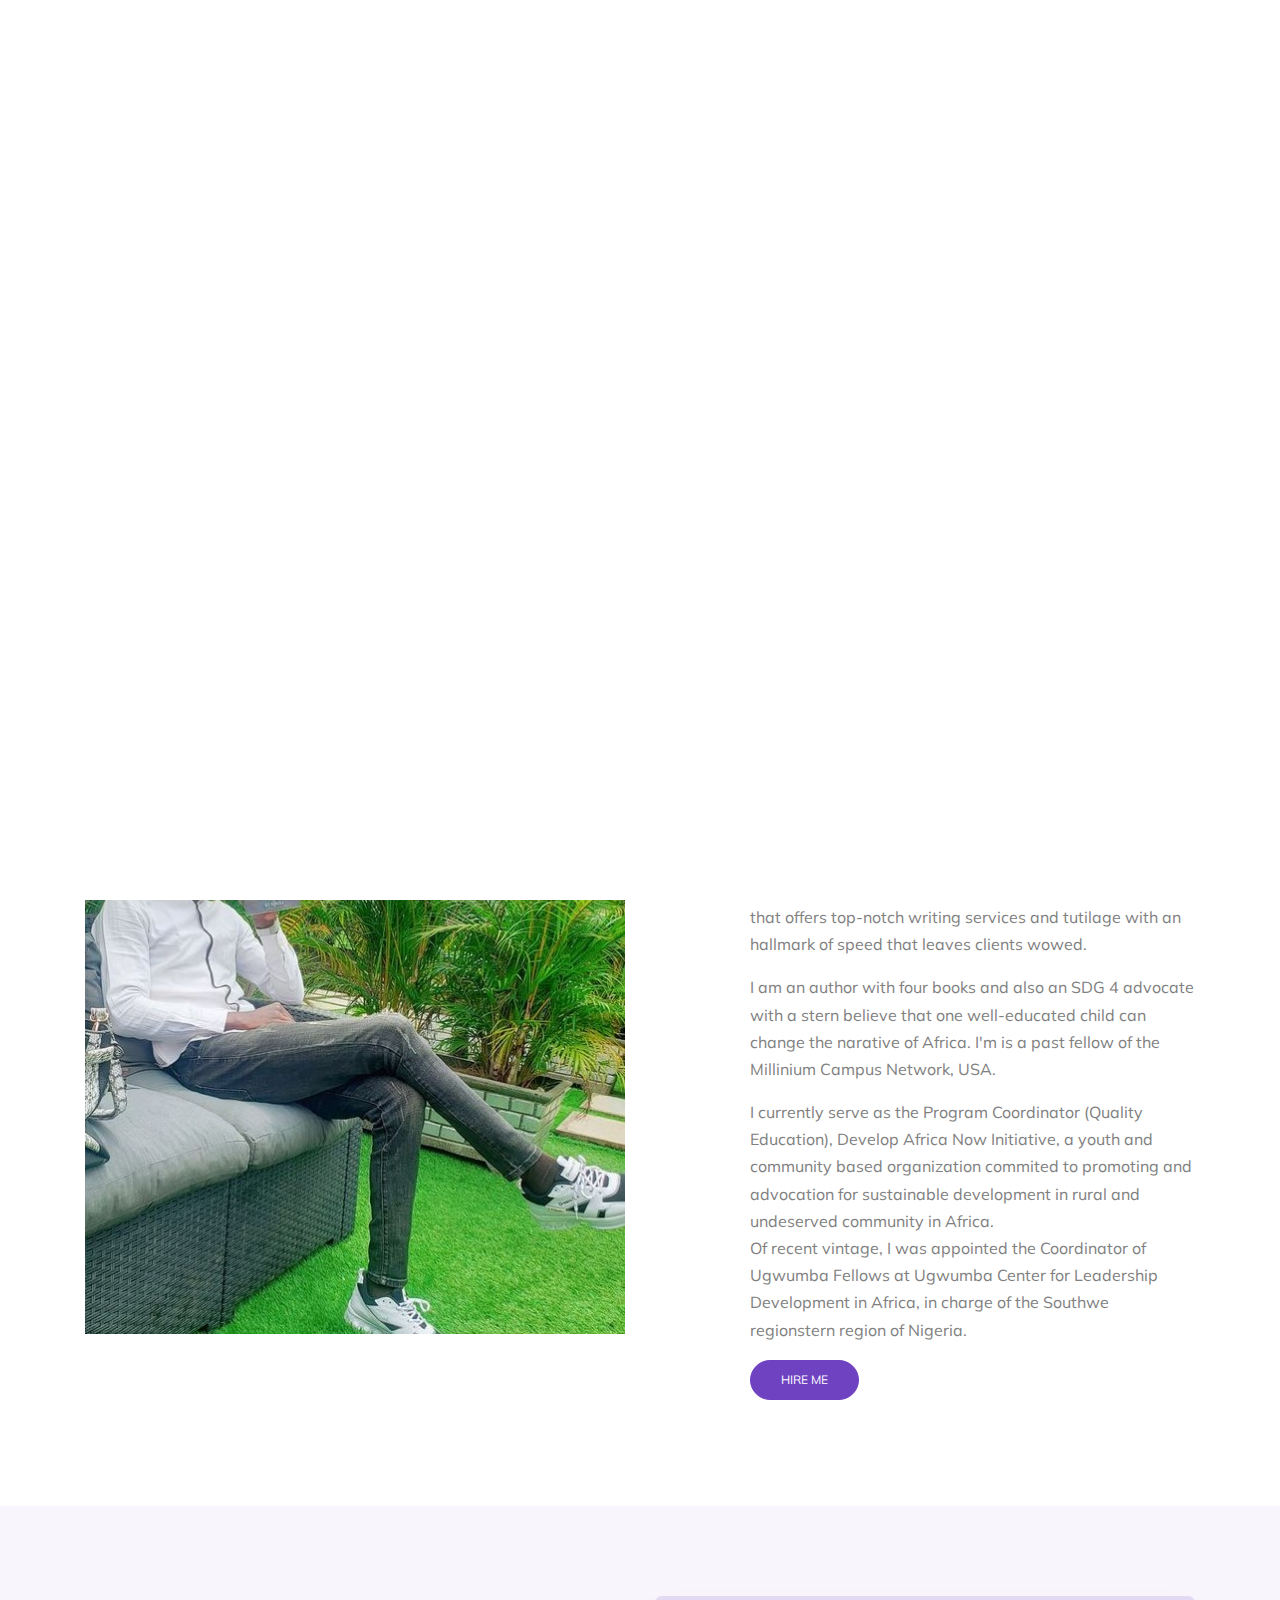
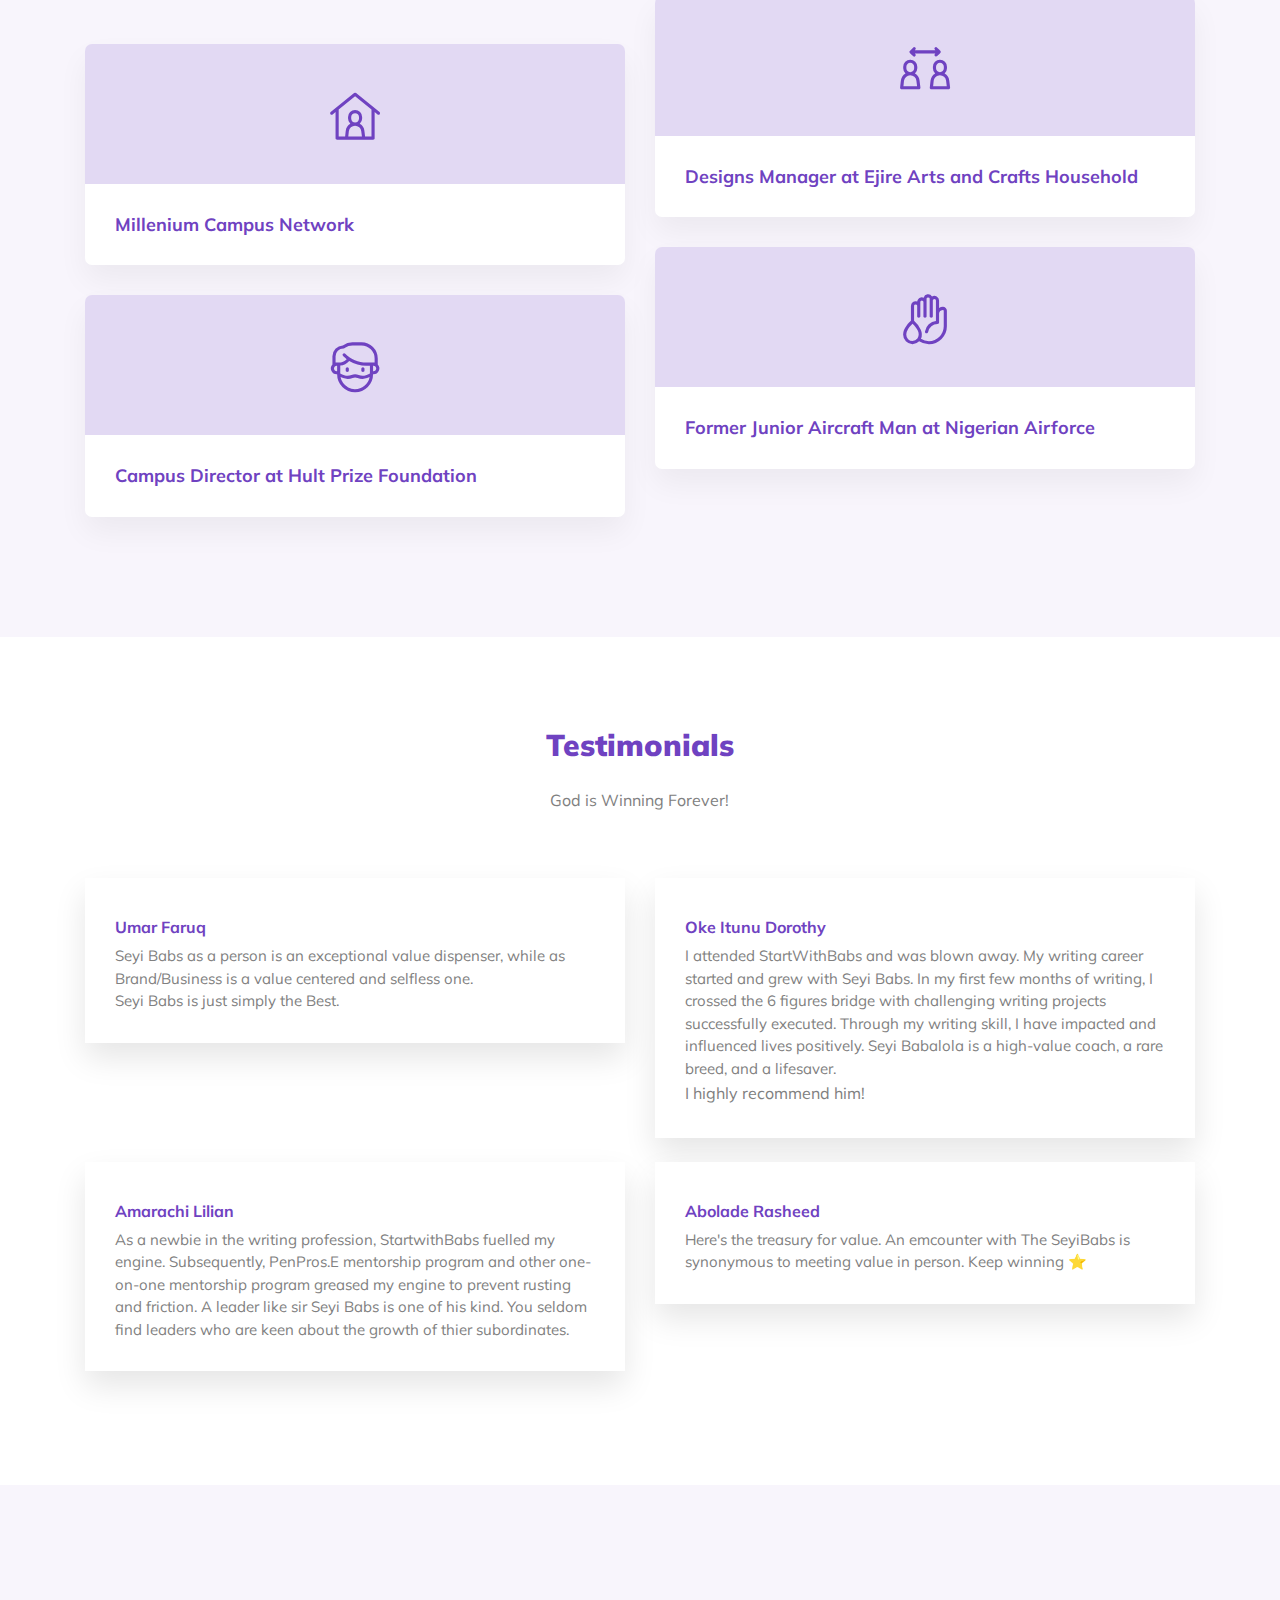
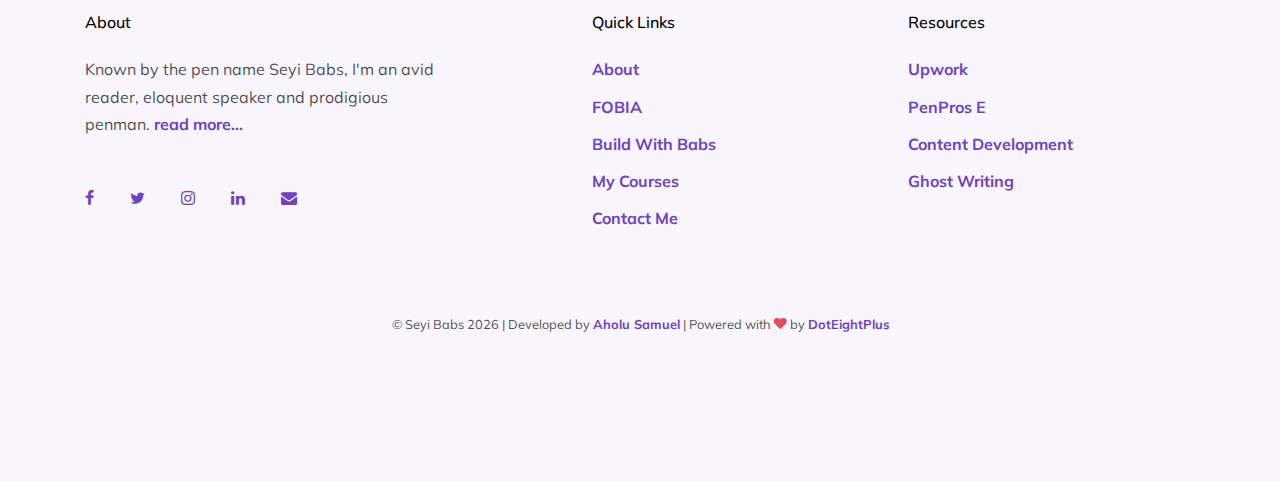
==== index.html @ a6a09eac "Change" ====
<!doctype html>
<html lang="en">
<head>
  <title>theSeyiBabs  | Home</title>
  <meta charset="utf-8">
  <meta name="viewport" content="width=device-width, initial-scale=1, shrink-to-fit=no">

  <meta name="description" content="SeyiBabs | Home">
  <meta name="keywords" content="Hello, I'm Seyi Babs. And this is me!">
  <meta name="theme-color" content="#f0ecf9"> 

  <link href="https://fonts.googleapis.com/css2?family=Mulish:wght@400;700;900&display=swap" rel="stylesheet">

  <link rel="stylesheet" href="fonts/icomoon/style.css">

  <link rel="stylesheet" href="css/bootstrap.min.css">
  <link rel="stylesheet" href="css/jquery-ui.css">
  <link rel="stylesheet" href="css/owl.carousel.min.css">
  <link rel="stylesheet" href="css/owl.theme.default.min.css">
  <link rel="stylesheet" href="css/owl.theme.default.min.css">
  <link rel="stylesheet" href="css/jquery.fancybox.min.css">
  <link rel="stylesheet" href="css/bootstrap-datepicker.css">
  <link rel="stylesheet" href="fonts/flaticon/font/flaticon.css">
  <link rel="stylesheet" href="fonts/flaticon-covid/font/flaticon.css">
  <link rel="stylesheet" href="css/aos.css">

  <link rel="stylesheet" href="css/style.css">
  <link rel="manifest" href="manifest.json">
  <link type="image/x-icon" rel="shortcut icon" href="icon.png">

</head>
<body data-spy="scroll" data-target=".site-navbar-target" data-offset="300">



  <div id="overlayer"></div>  
  


  <div class="site-wrap">

    <div class="site-mobile-menu site-navbar-target">
      <div class="site-mobile-menu-header">
        <div class="site-mobile-menu-close mt-3">
          <span class="icon-close2 js-menu-toggle"></span>
        </div>
      </div>
      <div class="site-mobile-menu-body"></div>
    </div>

    
    <header class="site-navbar light js-sticky-header site-navbar-target" role="banner">

      <div class="container">
        <div class="row align-items-center">

          <div class="col-6 col-xl-2">
            <div class="mb-0 site-logo"><a href="./" class="mb-0">SEYI BABS<span class="text-primary">.</span> </a></div>
          </div>

          <div class="col-12 col-md-10 d-none d-xl-block">
            <nav class="site-navigation position-relative text-right" role="navigation">

              <ul class="site-menu main-menu js-clone-nav mr-auto d-none d-lg-block">
                <li class="active"><a href="./" class="nav-link">Home</a></li>
                <li><a href="./about" class="nav-link">About</a></li>
                <li><a href="https://www.amazon.com/THINGS-MA-NEVER-TAUGHT-ME-ebook/dp/B083H1P4TL/ref=sr_1_1?dchild=1&qid=1617292409&refinements=p_27%3ASeyi+Babalola&s=digital-text&sr=1-1&text=Seyi+Babalola" class="nav-link">My Books</a></li>
                <li><a target="_blank" href="https://g.page/buildwithbabs" class="nav-link">Build With Babs</a></li>
                <li><a href="./fobia" class="nav-link">FOBIA</a></li>
                <li><a href="./mycouses" class="nav-link">My Courses</a></li>
                <li><a href="./contact" class="nav-link">Contact</a></li>
              </ul>
            </nav>
          </div>


          <div class="col-6 d-inline-block d-xl-none ml-md-0 py-3" style="position: relative; top: 3px;"><a href="#" class="site-menu-toggle js-menu-toggle float-right"><span class="icon-menu h3 text-black"></span></a></div>

        </div>
      </div>

    </header>

    

    <div class="hero-v1">
      <div class="container">
        <div class="row ">
          <div class="col-lg-6 mr-auto  text-lg-left">
            <span class="d-block subheading">hello! This is</span>
            <h2 class="heading mb-3"><p class="callrr">Oluwaseyi <br> Babalola</p></h2>
            <p>Writer at 11 || Farmer at 22 || World Leader at 33 || MBA at 35 || Nigeria's President in 2035. 🇳🇬</p>
         
            <div class="row col-lg-12 col-sm-12">
              
              <p class="mb-4 col-lg-5 col-sm-6"><a href="./book-a-session" class="btn btn-primary">Book a Session</a></p>
            </div>
              
          </div>
          <div class="col-lg-6">
            <figure class="illustration">
              <img  src="seyibabs.png" alt="Image" class="img-fluid">
            </figure>
          </div>
          
        </div>
      </div>
    </div>


    <div class="site-section">
      <div class="container">
        <div class="row">
          <div class="col-lg-6 mb-4 mb-lg-0">
            <figure class="img-play-vid">
              <img src="1.jpg" alt="Image" class="img-fluid">
              <div class="absolute-block d-flex">
               
                </a>
              </div>
            </figure>
          </div>
          <div class="col-lg-5 ml-auto">
            <h2 class="mb-4 section-heading">Do you know me? 👀 </h2>
            <p>Known by the pen name Seyi Babs, I am an avid reader, eloquent speaker and prodigious penman.</p>

              <p>I am is the co-founder of Penpros.E, a creative company that offers top-notch writing services and tutilage with an hallmark of speed that leaves clients wowed.</p>
              
              <p>I am an author with four books and also an SDG 4 advocate with a stern believe that one well-educated child can change the narative of Africa. I'm is a past fellow of the Millinium Campus Network, USA.</p>
              
              <p>I currently serve as the Program Coordinator (Quality Education), Develop Africa Now Initiative, a youth and community based organization commited to promoting and advocation for sustainable development in rural and undeserved community in Africa.<br>Of recent vintage, I was appointed the Coordinator of Ugwumba Fellows at Ugwumba Center for Leadership Development in Africa, in charge of the Southwe regionstern region of Nigeria.</p>
              <p><a href="./contact" class="btn btn-primary">Hire Me</a></p>
            <!-- <ul class="list-check list-unstyled mb-5">
              <li>I`m a copywriter</li>
              <li>I`m a pro at Ghost Writing</li>
              <li>I develop contents also.</li>
            </ul> -->
            
          </div>
          
        </div>
      </div>
    </div>

    <div class="site-section bg-primary-light">
      <div class="container">
        <div class="row align-items-center">
          <div class="col-lg-12">

            <div class="row">
              <div class="col-6 col-lg-6 mt-lg-5">
                <div class="media-v1 bg-1">
                  <div class="icon-wrap">
                    <span class="flaticon-stay-at-home"></span>
                  </div>
                  <div class="body">
                    <h3>Millenium Campus Network</h3>
                  </div>
                </div>

                <div class="media-v1 bg-1">
                  <div class="icon-wrap">
                    <span class="flaticon-patient"></span>
                  </div>
                  <div class="body">
                    <h3>Campus Director at Hult Prize Foundation</h3>
                  </div>
                </div>
              </div>
              <div class="col-6 col-lg-6">
                <div class="media-v1 bg-1">
                  <div class="icon-wrap">
                    <span class="flaticon-social-distancing"></span>
                  </div>
                  <div class="body">
                    <h3>Designs Manager at Ejire Arts and Crafts Household</h3>
                  </div>
                </div>

                <div class="media-v1 bg-1">
                  <div class="icon-wrap">
                    <span class="flaticon-hand-washing"></span>
                  </div>
                  <div class="body">
                    <h3>Former Junior Aircraft Man at Nigerian Airforce</h3>
                  </div>
                </div>
              </div>
              
            </div>
          </div>
         
        </div>
      </div>
    </div>




    <div class="site-section">
      <div class="container">
        <div class="row mb-5">
          <div class="col-lg-7 mx-auto text-center">
            <h2 class="mb-4 section-heading">Testimonials</h2>
            <p>God is Winning Forever!</p>
          </div>
        </div>
        <div class="row">
          <div class="col-lg-6 mb-4">
            <div class="symptom d-flex">
              
              <div class="text">
                <h3>Umar Faruq</h3>
                <p> Seyi Babs as a person is an exceptional value dispenser, while as Brand/Business is a value centered and selfless one.</p>
                <p>Seyi Babs is just simply the Best.</p>
              </div>
            </div>
          </div>
          <div class="col-lg-6 mb-4">
            <div class="symptom d-flex">
              
              <div class="text">
                <h3>Oke Itunu Dorothy</h3>
                <p> I attended StartWithBabs and was blown away. My writing career started and grew with Seyi Babs. In my first few months of writing, I crossed the 6 figures bridge with challenging writing projects successfully executed. Through my writing skill, I have impacted and influenced lives positively. Seyi Babalola is a high-value coach, a rare breed, and a lifesaver.</p>
                <p></p> I highly recommend him!
              </div>
            </div>
          </div>
          <div class="col-lg-6 mb-4">
            <div class="symptom d-flex">
              
              <div class="text">
                <h3>Amarachi Lilian</h3>
                <p> As a newbie in the writing profession, StartwithBabs fuelled my engine. Subsequently, PenPros.E mentorship program and other one-on-one mentorship program greased my engine to prevent rusting and friction. A leader like sir Seyi Babs is one of his kind. You seldom find leaders who are keen about the growth of thier subordinates.</p>
              </div>
            </div>
          </div>

          <div class="col-lg-6 mb-4">
            <div class="symptom d-flex">
              
              <div class="text">
                <h3>Abolade Rasheed</h3>
                <p> Here's the treasury for value. An emcounter with The SeyiBabs is synonymous to meeting value in person. Keep winning ⭐</p>
              </div>
            </div>
          </div>
        </div>

       
      </div>
    </div>


   
    <div class="site-footer  bg-primary-light">
      <div class="container">
        <div class="row">
          <div class="col-lg-4">
            <h2 class="footer-heading mb-4">About</h2>
            <p>Known by the pen name Seyi Babs, I'm an avid reader, eloquent speaker and prodigious penman. <span><a href="./about"> read more...</a></span></p>
            <div class="my-5">
              <a href="https://web.facebook.com/seyi.ebenezer.52" class="pl-0 pr-3"><span class="icon-facebook"></span></a>
              <a href="https://twitter.com/Seyi_Babs1" class="pl-3 pr-3"><span class="icon-twitter"></span></a>
              <a href="https://www.instagram.com/theseyibabs/" class="pl-3 pr-3"><span class="icon-instagram"></span></a>
              <a href="https://www.linkedin.com/in/seyi-babs-b79875184/" class="pl-3 pr-3"><span class="icon-linkedin"></span></a>
              <a href="mailto: hello@theseyibabs.com.ng" class="pl-3 pr-3"><span class="icon-envelope"></span></a>
            </div>
          </div>
          <div class="col-lg-8">
            <div class="row">
              <div class="col-lg-2">
               
              </div>
            
              <div class="col-lg-5">
                <h2 class="footer-heading mb-4">Quick Links</h2>
                <ul class="list-unstyled">
                  <li><a href="./about">About</a></li>
                  <li><a href="./fobia">FOBIA</a></li>
                  <li><a href="https://g.page/buildwithbabs">Build With Babs</a></li>
                  <li><a href="./mycourses">My Courses</a></li>
                  <li><a href="./contact">Contact Me</a></li>
                </ul>
              </div>
             
              <div class="col-lg-5">
                <h2 class="footer-heading mb-4">Resources</h2>
                <ul class="list-unstyled">
                  <li><a href="#">Upwork</a></li>
                  <li><a href="#">PenPros E</a></li>
                  <li><a href="#">Content Development</a></li>
                  <li><a href="#">Ghost Writing</a></li>
                </ul>
                <!-- <form>
                  <div class="form-group">
                    <input type="text" style="border-color: #6f42c1; text-align: left; font-family:sans-serif;" class="btn btn-white" name="subscribe" id="subscribe" placeholder="Subscribe">
                    <input type="submit" class="btn btn-primary" style="width: 30px" value="Go">
                  </div>
           
                </form> -->
                  
              </div>
            </div>
          </div>
        </div>
        <div class="row text-center">
          <div class="col-md-12">
            <div class="border-top pt-5">
              <p class="copyright"><small>
                <!-- Link back to Colorlib can't be removed. Template is licensed under CC BY 3.0. -->
                &copy; Seyi Babs <script>document.write(new Date().getFullYear());</script> | Developed  by <a href="https://doteightplus.com" target="_blank" > Aholu Samuel</a> | Powered with <i class="icon-heart text-danger" aria-hidden="true"></i> by <a href="https://doteightplus.com" target="_blank" >DotEightPlus</a>
                <!-- Link back to Colorlib can't be removed. Template is licensed under CC BY 3.0. --></small></p>

              </div>
            </div>

          </div>
        </div>
      </div>
    </div>

  </div> <!-- .site-wrap -->

  <script src="js/jquery-3.3.1.min.js"></script>
  <script src="js/jquery-ui.js"></script>
  <script src="js/popper.min.js"></script>
  <script src="js/bootstrap.min.js"></script>
  <script src="js/owl.carousel.min.js"></script>
  <script src="js/jquery.countdown.min.js"></script>
  <script src="js/jquery.easing.1.3.js"></script>
  <script src="js/aos.js"></script>
  <script src="js/jquery.fancybox.min.js"></script>
  <script src="js/jquery.sticky.js"></script>
  <script src="js/isotope.pkgd.min.js"></script>
  <script>
    if ('serviceWorker' in navigator) {
      console.log("Will the service worker register?");
      navigator.serviceWorker.register('service-worker.js')
        .then(function(reg){
          console.log("Yes, it did.");
        }).catch(function(err) {
          console.log("No it didn't. This happened: ", err)
        });
    }
  </script>
  <script src="service-worker.js">
          // Service worker for Progressive Web App
      if ('serviceWorker' in navigator) {
          navigator.serviceWorker.register('service-worker.js', {
              scope: '.' // THIS IS REQUIRED FOR RUNNING A PROGRESSIVE WEB APP FROM A NON_ROOT PATH
          }).then(function(registration) {
              // Registration was successful
              console.log('ServiceWorker registration successful with scope: ', registration.scope);
          }, function(err) {
              // registration failed :(
              console.log('ServiceWorker registration failed: ', err);
          });
      }
  </script>

  <script src="js/main.js"></script>


</body>
</html>
---- fonts/icomoon/style.css ----
@font-face {
  font-family: 'icomoon';
  src:  url('fonts/icomoon.eot?10si43');
  src:  url('fonts/icomoon.eot?10si43#iefix') format('embedded-opentype'),
    url('fonts/icomoon.ttf?10si43') format('truetype'),
    url('fonts/icomoon.woff?10si43') format('woff'),
    url('fonts/icomoon.svg?10si43#icomoon') format('svg');
  font-weight: normal;
  font-style: normal;
}

[class^="icon-"], [class*=" icon-"] {
  /* use !important to prevent issues with browser extensions that change fonts */
  font-family: 'icomoon' !important;
  speak: none;
  font-style: normal;
  font-weight: normal;
  font-variant: normal;
  text-transform: none;
  line-height: 1;

  /* Better Font Rendering =========== */
  -webkit-font-smoothing: antialiased;
  -moz-osx-font-smoothing: grayscale;
}

.icon-asterisk:before {
  content: "\f069";
}
.icon-plus:before {
  content: "\f067";
}
.icon-question:before {
  content: "\f128";
}
.icon-minus:before {
  content: "\f068";
}
.icon-glass:before {
  content: "\f000";
}
.icon-music:before {
  content: "\f001";
}
.icon-search:before {
  content: "\f002";
}
.icon-envelope-o:before {
  content: "\f003";
}
.icon-heart:before {
  content: "\f004";
}
.icon-star:before {
  content: "\f005";
}
.icon-star-o:before {
  content: "\f006";
}
.icon-user:before {
  content: "\f007";
}
.icon-film:before {
  content: "\f008";
}
.icon-th-large:before {
  content: "\f009";
}
.icon-th:before {
  content: "\f00a";
}
.icon-th-list:before {
  content: "\f00b";
}
.icon-check:before {
  content: "\f00c";
}
.icon-close:before {
  content: "\f00d";
}
.icon-remove:before {
  content: "\f00d";
}
.icon-times:before {
  content: "\f00d";
}
.icon-search-plus:before {
  content: "\f00e";
}
.icon-search-minus:before {
  content: "\f010";
}
.icon-power-off:before {
  content: "\f011";
}
.icon-signal:before {
  content: "\f012";
}
.icon-cog:before {
  content: "\f013";
}
.icon-gear:before {
  content: "\f013";
}
.icon-trash-o:before {
  content: "\f014";
}
.icon-home:before {
  content: "\f015";
}
.icon-file-o:before {
  content: "\f016";
}
.icon-clock-o:before {
  content: "\f017";
}
.icon-road:before {
  content: "\f018";
}
.icon-download:before {
  content: "\f019";
}
.icon-arrow-circle-o-down:before {
  content: "\f01a";
}
.icon-arrow-circle-o-up:before {
  content: "\f01b";
}
.icon-inbox:before {
  content: "\f01c";
}
.icon-play-circle-o:before {
  content: "\f01d";
}
.icon-repeat:before {
  content: "\f01e";
}
.icon-rotate-right:before {
  content: "\f01e";
}
.icon-refresh:before {
  content: "\f021";
}
.icon-list-alt:before {
  content: "\f022";
}
.icon-lock:before {
  content: "\f023";
}
.icon-flag:before {
  content: "\f024";
}
.icon-headphones:before {
  content: "\f025";
}
.icon-volume-off:before {
  content: "\f026";
}
.icon-volume-down:before {
  content: "\f027";
}
.icon-volume-up:before {
  content: "\f028";
}
.icon-qrcode:before {
  content: "\f029";
}
.icon-barcode:before {
  content: "\f02a";
}
.icon-tag:before {
  content: "\f02b";
}
.icon-tags:before {
  content: "\f02c";
}
.icon-book:before {
  content: "\f02d";
}
.icon-bookmark:before {
  content: "\f02e";
}
.icon-print:before {
  content: "\f02f";
}
.icon-camera:before {
  content: "\f030";
}
.icon-font:before {
  content: "\f031";
}
.icon-bold:before {
  content: "\f032";
}
.icon-italic:before {
  content: "\f033";
}
.icon-text-height:before {
  content: "\f034";
}
.icon-text-width:before {
  content: "\f035";
}
.icon-align-left:before {
  content: "\f036";
}
.icon-align-center:before {
  content: "\f037";
}
.icon-align-right:before {
  content: "\f038";
}
.icon-align-justify:before {
  content: "\f039";
}
.icon-list:before {
  content: "\f03a";
}
.icon-dedent:before {
  content: "\f03b";
}
.icon-outdent:before {
  content: "\f03b";
}
.icon-indent:before {
  content: "\f03c";
}
.icon-video-camera:before {
  content: "\f03d";
}
.icon-image:before {
  content: "\f03e";
}
.icon-photo:before {
  content: "\f03e";
}
.icon-picture-o:before {
  content: "\f03e";
}
.icon-pencil:before {
  content: "\f040";
}
.icon-map-marker:before {
  content: "\f041";
}
.icon-adjust:before {
  content: "\f042";
}
.icon-tint:before {
  content: "\f043";
}
.icon-edit:before {
  content: "\f044";
}
.icon-pencil-square-o:before {
  content: "\f044";
}
.icon-share-square-o:before {
  content: "\f045";
}
.icon-check-square-o:before {
  content: "\f046";
}
.icon-arrows:before {
  content: "\f047";
}
.icon-step-backward:before {
  content: "\f048";
}
.icon-fast-backward:before {
  content: "\f049";
}
.icon-backward:before {
  content: "\f04a";
}
.icon-play:before {
  content: "\f04b";
}
.icon-pause:before {
  content: "\f04c";
}
.icon-stop:before {
  content: "\f04d";
}
.icon-forward:before {
  content: "\f04e";
}
.icon-fast-forward:before {
  content: "\f050";
}
.icon-step-forward:before {
  content: "\f051";
}
.icon-eject:before {
  content: "\f052";
}
.icon-chevron-left:before {
  content: "\f053";
}
.icon-chevron-right:before {
  content: "\f054";
}
.icon-plus-circle:before {
  content: "\f055";
}
.icon-minus-circle:before {
  content: "\f056";
}
.icon-times-circle:before {
  content: "\f057";
}
.icon-check-circle:before {
  content: "\f058";
}
.icon-question-circle:before {
  content: "\f059";
}
.icon-info-circle:before {
  content: "\f05a";
}
.icon-crosshairs:before {
  content: "\f05b";
}
.icon-times-circle-o:before {
  content: "\f05c";
}
.icon-check-circle-o:before {
  content: "\f05d";
}
.icon-ban:before {
  content: "\f05e";
}
.icon-arrow-left:before {
  content: "\f060";
}
.icon-arrow-right:before {
  content: "\f061";
}
.icon-arrow-up:before {
  content: "\f062";
}
.icon-arrow-down:before {
  content: "\f063";
}
.icon-mail-forward:before {
  content: "\f064";
}
.icon-share:before {
  content: "\f064";
}
.icon-expand:before {
  content: "\f065";
}
.icon-compress:before {
  content: "\f066";
}
.icon-exclamation-circle:before {
  content: "\f06a";
}
.icon-gift:before {
  content: "\f06b";
}
.icon-leaf:before {
  content: "\f06c";
}
.icon-fire:before {
  content: "\f06d";
}
.icon-eye:before {
  content: "\f06e";
}
.icon-eye-slash:before {
  content: "\f070";
}
.icon-exclamation-triangle:before {
  content: "\f071";
}
.icon-warning:before {
  content: "\f071";
}
.icon-plane:before {
  content: "\f072";
}
.icon-calendar:before {
  content: "\f073";
}
.icon-random:before {
  content: "\f074";
}
.icon-comment:before {
  content: "\f075";
}
.icon-magnet:before {
  content: "\f076";
}
.icon-chevron-up:before {
  content: "\f077";
}
.icon-chevron-down:before {
  content: "\f078";
}
.icon-retweet:before {
  content: "\f079";
}
.icon-shopping-cart:before {
  content: "\f07a";
}
.icon-folder:before {
  content: "\f07b";
}
.icon-folder-open:before {
  content: "\f07c";
}
.icon-arrows-v:before {
  content: "\f07d";
}
.icon-arrows-h:before {
  content: "\f07e";
}
.icon-bar-chart:before {
  content: "\f080";
}
.icon-bar-chart-o:before {
  content: "\f080";
}
.icon-twitter-square:before {
  content: "\f081";
}
.icon-facebook-square:before {
  content: "\f082";
}
.icon-camera-retro:before {
  content: "\f083";
}
.icon-key:before {
  content: "\f084";
}
.icon-cogs:before {
  content: "\f085";
}
.icon-gears:before {
  content: "\f085";
}
.icon-comments:before {
  content: "\f086";
}
.icon-thumbs-o-up:before {
  content: "\f087";
}
.icon-thumbs-o-down:before {
  content: "\f088";
}
.icon-star-half:before {
  content: "\f089";
}
.icon-heart-o:before {
  content: "\f08a";
}
.icon-sign-out:before {
  content: "\f08b";
}
.icon-linkedin-square:before {
  content: "\f08c";
}
.icon-thumb-tack:before {
  content: "\f08d";
}
.icon-external-link:before {
  content: "\f08e";
}
.icon-sign-in:before {
  content: "\f090";
}
.icon-trophy:before {
  content: "\f091";
}
.icon-github-square:before {
  content: "\f092";
}
.icon-upload:before {
  content: "\f093";
}
.icon-lemon-o:before {
  content: "\f094";
}
.icon-phone:before {
  content: "\f095";
}
.icon-square-o:before {
  content: "\f096";
}
.icon-bookmark-o:before {
  content: "\f097";
}
.icon-phone-square:before {
  content: "\f098";
}
.icon-twitter:before {
  content: "\f099";
}
.icon-facebook:before {
  content: "\f09a";
}
.icon-facebook-f:before {
  content: "\f09a";
}
.icon-github:before {
  content: "\f09b";
}
.icon-unlock:before {
  content: "\f09c";
}
.icon-credit-card:before {
  content: "\f09d";
}
.icon-feed:before {
  content: "\f09e";
}
.icon-rss:before {
  content: "\f09e";
}
.icon-hdd-o:before {
  content: "\f0a0";
}
.icon-bullhorn:before {
  content: "\f0a1";
}
.icon-bell-o:before {
  content: "\f0a2";
}
.icon-certificate:before {
  content: "\f0a3";
}
.icon-hand-o-right:before {
  content: "\f0a4";
}
.icon-hand-o-left:before {
  content: "\f0a5";
}
.icon-hand-o-up:before {
  content: "\f0a6";
}
.icon-hand-o-down:before {
  content: "\f0a7";
}
.icon-arrow-circle-left:before {
  content: "\f0a8";
}
.icon-arrow-circle-right:before {
  content: "\f0a9";
}
.icon-arrow-circle-up:before {
  content: "\f0aa";
}
.icon-arrow-circle-down:before {
  content: "\f0ab";
}
.icon-globe:before {
  content: "\f0ac";
}
.icon-wrench:before {
  content: "\f0ad";
}
.icon-tasks:before {
  content: "\f0ae";
}
.icon-filter:before {
  content: "\f0b0";
}
.icon-briefcase:before {
  content: "\f0b1";
}
.icon-arrows-alt:before {
  content: "\f0b2";
}
.icon-group:before {
  content: "\f0c0";
}
.icon-users:before {
  content: "\f0c0";
}
.icon-chain:before {
  content: "\f0c1";
}
.icon-link:before {
  content: "\f0c1";
}
.icon-cloud:before {
  content: "\f0c2";
}
.icon-flask:before {
  content: "\f0c3";
}
.icon-cut:before {
  content: "\f0c4";
}
.icon-scissors:before {
  content: "\f0c4";
}
.icon-copy:before {
  content: "\f0c5";
}
.icon-files-o:before {
  content: "\f0c5";
}
.icon-paperclip:before {
  content: "\f0c6";
}
.icon-floppy-o:before {
  content: "\f0c7";
}
.icon-save:before {
  content: "\f0c7";
}
.icon-square:before {
  content: "\f0c8";
}
.icon-bars:before {
  content: "\f0c9";
}
.icon-navicon:before {
  content: "\f0c9";
}
.icon-reorder:before {
  content: "\f0c9";
}
.icon-list-ul:before {
  content: "\f0ca";
}
.icon-list-ol:before {
  content: "\f0cb";
}
.icon-strikethrough:before {
  content: "\f0cc";
}
.icon-underline:before {
  content: "\f0cd";
}
.icon-table:before {
  content: "\f0ce";
}
.icon-magic:before {
  content: "\f0d0";
}
.icon-truck:before {
  content: "\f0d1";
}
.icon-pinterest:before {
  content: "\f0d2";
}
.icon-pinterest-square:before {
  content: "\f0d3";
}
.icon-google-plus-square:before {
  content: "\f0d4";
}
.icon-google-plus:before {
  content: "\f0d5";
}
.icon-money:before {
  content: "\f0d6";
}
.icon-caret-down:before {
  content: "\f0d7";
}
.icon-caret-up:before {
  content: "\f0d8";
}
.icon-caret-left:before {
  content: "\f0d9";
}
.icon-caret-right:before {
  content: "\f0da";
}
.icon-columns:before {
  content: "\f0db";
}
.icon-sort:before {
  content: "\f0dc";
}
.icon-unsorted:before {
  content: "\f0dc";
}
.icon-sort-desc:before {
  content: "\f0dd";
}
.icon-sort-down:before {
  content: "\f0dd";
}
.icon-sort-asc:before {
  content: "\f0de";
}
.icon-sort-up:before {
  content: "\f0de";
}
.icon-envelope:before {
  content: "\f0e0";
}
.icon-linkedin:before {
  content: "\f0e1";
}
.icon-rotate-left:before {
  content: "\f0e2";
}
.icon-undo:before {
  content: "\f0e2";
}
.icon-gavel:before {
  content: "\f0e3";
}
.icon-legal:before {
  content: "\f0e3";
}
.icon-dashboard:before {
  content: "\f0e4";
}
.icon-tachometer:before {
  content: "\f0e4";
}
.icon-comment-o:before {
  content: "\f0e5";
}
.icon-comments-o:before {
  content: "\f0e6";
}
.icon-bolt:before {
  content: "\f0e7";
}
.icon-flash:before {
  content: "\f0e7";
}
.icon-sitemap:before {
  content: "\f0e8";
}
.icon-umbrella:before {
  content: "\f0e9";
}
.icon-clipboard:before {
  content: "\f0ea";
}
.icon-paste:before {
  content: "\f0ea";
}
.icon-lightbulb-o:before {
  content: "\f0eb";
}
.icon-exchange:before {
  content: "\f0ec";
}
.icon-cloud-download:before {
  content: "\f0ed";
}
.icon-cloud-upload:before {
  content: "\f0ee";
}
.icon-user-md:before {
  content: "\f0f0";
}
.icon-stethoscope:before {
  content: "\f0f1";
}
.icon-suitcase:before {
  content: "\f0f2";
}
.icon-bell:before {
  content: "\f0f3";
}
.icon-coffee:before {
  content: "\f0f4";
}
.icon-cutlery:before {
  content: "\f0f5";
}
.icon-file-text-o:before {
  content: "\f0f6";
}
.icon-building-o:before {
  content: "\f0f7";
}
.icon-hospital-o:before {
  content: "\f0f8";
}
.icon-ambulance:before {
  content: "\f0f9";
}
.icon-medkit:before {
  content: "\f0fa";
}
.icon-fighter-jet:before {
  content: "\f0fb";
}
.icon-beer:before {
  content: "\f0fc";
}
.icon-h-square:before {
  content: "\f0fd";
}
.icon-plus-square:before {
  content: "\f0fe";
}
.icon-angle-double-left:before {
  content: "\f100";
}
.icon-angle-double-right:before {
  content: "\f101";
}
.icon-angle-double-up:before {
  content: "\f102";
}
.icon-angle-double-down:before {
  content: "\f103";
}
.icon-angle-left:before {
  content: "\f104";
}
.icon-angle-right:before {
  content: "\f105";
}
.icon-angle-up:before {
  content: "\f106";
}
.icon-angle-down:before {
  content: "\f107";
}
.icon-desktop:before {
  content: "\f108";
}
.icon-laptop:before {
  content: "\f109";
}
.icon-tablet:before {
  content: "\f10a";
}
.icon-mobile:before {
  content: "\f10b";
}
.icon-mobile-phone:before {
  content: "\f10b";
}
.icon-circle-o:before {
  content: "\f10c";
}
.icon-quote-left:before {
  content: "\f10d";
}
.icon-quote-right:before {
  content: "\f10e";
}
.icon-spinner:before {
  content: "\f110";
}
.icon-circle:before {
  content: "\f111";
}
.icon-mail-reply:before {
  content: "\f112";
}
.icon-reply:before {
  content: "\f112";
}
.icon-github-alt:before {
  content: "\f113";
}
.icon-folder-o:before {
  content: "\f114";
}
.icon-folder-open-o:before {
  content: "\f115";
}
.icon-smile-o:before {
  content: "\f118";
}
.icon-frown-o:before {
  content: "\f119";
}
.icon-meh-o:before {
  content: "\f11a";
}
.icon-gamepad:before {
  content: "\f11b";
}
.icon-keyboard-o:before {
  content: "\f11c";
}
.icon-flag-o:before {
  content: "\f11d";
}
.icon-flag-checkered:before {
  content: "\f11e";
}
.icon-terminal:before {
  content: "\f120";
}
.icon-code:before {
  content: "\f121";
}
.icon-mail-reply-all:before {
  content: "\f122";
}
.icon-reply-all:before {
  content: "\f122";
}
.icon-star-half-empty:before {
  content: "\f123";
}
.icon-star-half-full:before {
  content: "\f123";
}
.icon-star-half-o:before {
  content: "\f123";
}
.icon-location-arrow:before {
  content: "\f124";
}
.icon-crop:before {
  content: "\f125";
}
.icon-code-fork:before {
  content: "\f126";
}
.icon-chain-broken:before {
  content: "\f127";
}
.icon-unlink:before {
  content: "\f127";
}
.icon-info:before {
  content: "\f129";
}
.icon-exclamation:before {
  content: "\f12a";
}
.icon-superscript:before {
  content: "\f12b";
}
.icon-subscript:before {
  content: "\f12c";
}
.icon-eraser:before {
  content: "\f12d";
}
.icon-puzzle-piece:before {
  content: "\f12e";
}
.icon-microphone:before {
  content: "\f130";
}
.icon-microphone-slash:before {
  content: "\f131";
}
.icon-shield:before {
  content: "\f132";
}
.icon-calendar-o:before {
  content: "\f133";
}
.icon-fire-extinguisher:before {
  content: "\f134";
}
.icon-rocket:before {
  content: "\f135";
}
.icon-maxcdn:before {
  content: "\f136";
}
.icon-chevron-circle-left:before {
  content: "\f137";
}
.icon-chevron-circle-right:before {
  content: "\f138";
}
.icon-chevron-circle-up:before {
  content: "\f139";
}
.icon-chevron-circle-down:before {
  content: "\f13a";
}
.icon-html5:before {
  content: "\f13b";
}
.icon-css3:before {
  content: "\f13c";
}
.icon-anchor:before {
  content: "\f13d";
}
.icon-unlock-alt:before {
  content: "\f13e";
}
.icon-bullseye:before {
  content: "\f140";
}
.icon-ellipsis-h:before {
  content: "\f141";
}
.icon-ellipsis-v:before {
  content: "\f142";
}
.icon-rss-square:before {
  content: "\f143";
}
.icon-play-circle:before {
  content: "\f144";
}
.icon-ticket:before {
  content: "\f145";
}
.icon-minus-square:before {
  content: "\f146";
}
.icon-minus-square-o:before {
  content: "\f147";
}
.icon-level-up:before {
  content: "\f148";
}
.icon-level-down:before {
  content: "\f149";
}
.icon-check-square:before {
  content: "\f14a";
}
.icon-pencil-square:before {
  content: "\f14b";
}
.icon-external-link-square:before {
  content: "\f14c";
}
.icon-share-square:before {
  content: "\f14d";
}
.icon-compass:before {
  content: "\f14e";
}
.icon-caret-square-o-down:before {
  content: "\f150";
}
.icon-toggle-down:before {
  content: "\f150";
}
.icon-caret-square-o-up:before {
  content: "\f151";
}
.icon-toggle-up:before {
  content: "\f151";
}
.icon-caret-square-o-right:before {
  content: "\f152";
}
.icon-toggle-right:before {
  content: "\f152";
}
.icon-eur:before {
  content: "\f153";
}
.icon-euro:before {
  content: "\f153";
}
.icon-gbp:before {
  content: "\f154";
}
.icon-dollar:before {
  content: "\f155";
}
.icon-usd:before {
  content: "\f155";
}
.icon-inr:before {
  content: "\f156";
}
.icon-rupee:before {
  content: "\f156";
}
.icon-cny:before {
  content: "\f157";
}
.icon-jpy:before {
  content: "\f157";
}
.icon-rmb:before {
  content: "\f157";
}
.icon-yen:before {
  content: "\f157";
}
.icon-rouble:before {
  content: "\f158";
}
.icon-rub:before {
  content: "\f158";
}
.icon-ruble:before {
  content: "\f158";
}
.icon-krw:before {
  content: "\f159";
}
.icon-won:before {
  content: "\f159";
}
.icon-bitcoin:before {
  content: "\f15a";
}
.icon-btc:before {
  content: "\f15a";
}
.icon-file:before {
  content: "\f15b";
}
.icon-file-text:before {
  content: "\f15c";
}
.icon-sort-alpha-asc:before {
  content: "\f15d";
}
.icon-sort-alpha-desc:before {
  content: "\f15e";
}
.icon-sort-amount-asc:before {
  content: "\f160";
}
.icon-sort-amount-desc:before {
  content: "\f161";
}
.icon-sort-numeric-asc:before {
  content: "\f162";
}
.icon-sort-numeric-desc:before {
  content: "\f163";
}
.icon-thumbs-up:before {
  content: "\f164";
}
.icon-thumbs-down:before {
  content: "\f165";
}
.icon-youtube-square:before {
  content: "\f166";
}
.icon-youtube:before {
  content: "\f167";
}
.icon-xing:before {
  content: "\f168";
}
.icon-xing-square:before {
  content: "\f169";
}
.icon-youtube-play:before {
  content: "\f16a";
}
.icon-dropbox:before {
  content: "\f16b";
}
.icon-stack-overflow:before {
  content: "\f16c";
}
.icon-instagram:before {
  content: "\f16d";
}
.icon-flickr:before {
  content: "\f16e";
}
.icon-adn:before {
  content: "\f170";
}
.icon-bitbucket:before {
  content: "\f171";
}
.icon-bitbucket-square:before {
  content: "\f172";
}
.icon-tumblr:before {
  content: "\f173";
}
.icon-tumblr-square:before {
  content: "\f174";
}
.icon-long-arrow-down:before {
  content: "\f175";
}
.icon-long-arrow-up:before {
  content: "\f176";
}
.icon-long-arrow-left:before {
  content: "\f177";
}
.icon-long-arrow-right:before {
  content: "\f178";
}
.icon-apple:before {
  content: "\f179";
}
.icon-windows:before {
  content: "\f17a";
}
.icon-android:before {
  content: "\f17b";
}
.icon-linux:before {
  content: "\f17c";
}
.icon-dribbble:before {
  content: "\f17d";
}
.icon-skype:before {
  content: "\f17e";
}
.icon-foursquare:before {
  content: "\f180";
}
.icon-trello:before {
  content: "\f181";
}
.icon-female:before {
  content: "\f182";
}
.icon-male:before {
  content: "\f183";
}
.icon-gittip:before {
  content: "\f184";
}
.icon-gratipay:before {
  content: "\f184";
}
.icon-sun-o:before {
  content: "\f185";
}
.icon-moon-o:before {
  content: "\f186";
}
.icon-archive:before {
  content: "\f187";
}
.icon-bug:before {
  content: "\f188";
}
.icon-vk:before {
  content: "\f189";
}
.icon-weibo:before {
  content: "\f18a";
}
.icon-renren:before {
  content: "\f18b";
}
.icon-pagelines:before {
  content: "\f18c";
}
.icon-stack-exchange:before {
  content: "\f18d";
}
.icon-arrow-circle-o-right:before {
  content: "\f18e";
}
.icon-arrow-circle-o-left:before {
  content: "\f190";
}
.icon-caret-square-o-left:before {
  content: "\f191";
}
.icon-toggle-left:before {
  content: "\f191";
}
.icon-dot-circle-o:before {
  content: "\f192";
}
.icon-wheelchair:before {
  content: "\f193";
}
.icon-vimeo-square:before {
  content: "\f194";
}
.icon-try:before {
  content: "\f195";
}
.icon-turkish-lira:before {
  content: "\f195";
}
.icon-plus-square-o:before {
  content: "\f196";
}
.icon-space-shuttle:before {
  content: "\f197";
}
.icon-slack:before {
  content: "\f198";
}
.icon-envelope-square:before {
  content: "\f199";
}
.icon-wordpress:before {
  content: "\f19a";
}
.icon-openid:before {
  content: "\f19b";
}
.icon-bank:before {
  content: "\f19c";
}
.icon-institution:before {
  content: "\f19c";
}
.icon-university:before {
  content: "\f19c";
}
.icon-graduation-cap:before {
  content: "\f19d";
}
.icon-mortar-board:before {
  content: "\f19d";
}
.icon-yahoo:before {
  content: "\f19e";
}
.icon-google:before {
  content: "\f1a0";
}
.icon-reddit:before {
  content: "\f1a1";
}
.icon-reddit-square:before {
  content: "\f1a2";
}
.icon-stumbleupon-circle:before {
  content: "\f1a3";
}
.icon-stumbleupon:before {
  content: "\f1a4";
}
.icon-delicious:before {
  content: "\f1a5";
}
.icon-digg:before {
  content: "\f1a6";
}
.icon-pied-piper-pp:before {
  content: "\f1a7";
}
.icon-pied-piper-alt:before {
  content: "\f1a8";
}
.icon-drupal:before {
  content: "\f1a9";
}
.icon-joomla:before {
  content: "\f1aa";
}
.icon-language:before {
  content: "\f1ab";
}
.icon-fax:before {
  content: "\f1ac";
}
.icon-building:before {
  content: "\f1ad";
}
.icon-child:before {
  content: "\f1ae";
}
.icon-paw:before {
  content: "\f1b0";
}
.icon-spoon:before {
  content: "\f1b1";
}
.icon-cube:before {
  content: "\f1b2";
}
.icon-cubes:before {
  content: "\f1b3";
}
.icon-behance:before {
  content: "\f1b4";
}
.icon-behance-square:before {
  content: "\f1b5";
}
.icon-steam:before {
  content: "\f1b6";
}
.icon-steam-square:before {
  content: "\f1b7";
}
.icon-recycle:before {
  content: "\f1b8";
}
.icon-automobile:before {
  content: "\f1b9";
}
.icon-car:before {
  content: "\f1b9";
}
.icon-cab:before {
  content: "\f1ba";
}
.icon-taxi:before {
  content: "\f1ba";
}
.icon-tree:before {
  content: "\f1bb";
}
.icon-spotify:before {
  content: "\f1bc";
}
.icon-deviantart:before {
  content: "\f1bd";
}
.icon-soundcloud:before {
  content: "\f1be";
}
.icon-database:before {
  content: "\f1c0";
}
.icon-file-pdf-o:before {
  content: "\f1c1";
}
.icon-file-word-o:before {
  content: "\f1c2";
}
.icon-file-excel-o:before {
  content: "\f1c3";
}
.icon-file-powerpoint-o:before {
  content: "\f1c4";
}
.icon-file-image-o:before {
  content: "\f1c5";
}
.icon-file-photo-o:before {
  content: "\f1c5";
}
.icon-file-picture-o:before {
  content: "\f1c5";
}
.icon-file-archive-o:before {
  content: "\f1c6";
}
.icon-file-zip-o:before {
  content: "\f1c6";
}
.icon-file-audio-o:before {
  content: "\f1c7";
}
.icon-file-sound-o:before {
  content: "\f1c7";
}
.icon-file-movie-o:before {
  content: "\f1c8";
}
.icon-file-video-o:before {
  content: "\f1c8";
}
.icon-file-code-o:before {
  content: "\f1c9";
}
.icon-vine:before {
  content: "\f1ca";
}
.icon-codepen:before {
  content: "\f1cb";
}
.icon-jsfiddle:before {
  content: "\f1cc";
}
.icon-life-bouy:before {
  content: "\f1cd";
}
.icon-life-buoy:before {
  content: "\f1cd";
}
.icon-life-ring:before {
  content: "\f1cd";
}
.icon-life-saver:before {
  content: "\f1cd";
}
.icon-support:before {
  content: "\f1cd";
}
.icon-circle-o-notch:before {
  content: "\f1ce";
}
.icon-ra:before {
  content: "\f1d0";
}
.icon-rebel:before {
  content: "\f1d0";
}
.icon-resistance:before {
  content: "\f1d0";
}
.icon-empire:before {
  content: "\f1d1";
}
.icon-ge:before {
  content: "\f1d1";
}
.icon-git-square:before {
  content: "\f1d2";
}
.icon-git:before {
  content: "\f1d3";
}
.icon-hacker-news:before {
  content: "\f1d4";
}
.icon-y-combinator-square:before {
  content: "\f1d4";
}
.icon-yc-square:before {
  content: "\f1d4";
}
.icon-tencent-weibo:before {
  content: "\f1d5";
}
.icon-qq:before {
  content: "\f1d6";
}
.icon-wechat:before {
  content: "\f1d7";
}
.icon-weixin:before {
  content: "\f1d7";
}
.icon-paper-plane:before {
  content: "\f1d8";
}
.icon-send:before {
  content: "\f1d8";
}
.icon-paper-plane-o:before {
  content: "\f1d9";
}
.icon-send-o:before {
  content: "\f1d9";
}
.icon-history:before {
  content: "\f1da";
}
.icon-circle-thin:before {
  content: "\f1db";
}
.icon-header:before {
  content: "\f1dc";
}
.icon-paragraph:before {
  content: "\f1dd";
}
.icon-sliders:before {
  content: "\f1de";
}
.icon-share-alt:before {
  content: "\f1e0";
}
.icon-share-alt-square:before {
  content: "\f1e1";
}
.icon-bomb:before {
  content: "\f1e2";
}
.icon-futbol-o:before {
  content: "\f1e3";
}
.icon-soccer-ball-o:before {
  content: "\f1e3";
}
.icon-tty:before {
  content: "\f1e4";
}
.icon-binoculars:before {
  content: "\f1e5";
}
.icon-plug:before {
  content: "\f1e6";
}
.icon-slideshare:before {
  content: "\f1e7";
}
.icon-twitch:before {
  content: "\f1e8";
}
.icon-yelp:before {
  content: "\f1e9";
}
.icon-newspaper-o:before {
  content: "\f1ea";
}
.icon-wifi:before {
  content: "\f1eb";
}
.icon-calculator:before {
  content: "\f1ec";
}
.icon-paypal:before {
  content: "\f1ed";
}
.icon-google-wallet:before {
  content: "\f1ee";
}
.icon-cc-visa:before {
  content: "\f1f0";
}
.icon-cc-mastercard:before {
  content: "\f1f1";
}
.icon-cc-discover:before {
  content: "\f1f2";
}
.icon-cc-amex:before {
  content: "\f1f3";
}
.icon-cc-paypal:before {
  content: "\f1f4";
}
.icon-cc-stripe:before {
  content: "\f1f5";
}
.icon-bell-slash:before {
  content: "\f1f6";
}
.icon-bell-slash-o:before {
  content: "\f1f7";
}
.icon-trash:before {
  content: "\f1f8";
}
.icon-copyright:before {
  content: "\f1f9";
}
.icon-at:before {
  content: "\f1fa";
}
.icon-eyedropper:before {
  content: "\f1fb";
}
.icon-paint-brush:before {
  content: "\f1fc";
}
.icon-birthday-cake:before {
  content: "\f1fd";
}
.icon-area-chart:before {
  content: "\f1fe";
}
.icon-pie-chart:before {
  content: "\f200";
}
.icon-line-chart:before {
  content: "\f201";
}
.icon-lastfm:before {
  content: "\f202";
}
.icon-lastfm-square:before {
  content: "\f203";
}
.icon-toggle-off:before {
  content: "\f204";
}
.icon-toggle-on:before {
  content: "\f205";
}
.icon-bicycle:before {
  content: "\f206";
}
.icon-bus:before {
  content: "\f207";
}
.icon-ioxhost:before {
  content: "\f208";
}
.icon-angellist:before {
  content: "\f209";
}
.icon-cc:before {
  content: "\f20a";
}
.icon-ils:before {
  content: "\f20b";
}
.icon-shekel:before {
  content: "\f20b";
}
.icon-sheqel:before {
  content: "\f20b";
}
.icon-meanpath:before {
  content: "\f20c";
}
.icon-buysellads:before {
  content: "\f20d";
}
.icon-connectdevelop:before {
  content: "\f20e";
}
.icon-dashcube:before {
  content: "\f210";
}
.icon-forumbee:before {
  content: "\f211";
}
.icon-leanpub:before {
  content: "\f212";
}
.icon-sellsy:before {
  content: "\f213";
}
.icon-shirtsinbulk:before {
  content: "\f214";
}
.icon-simplybuilt:before {
  content: "\f215";
}
.icon-skyatlas:before {
  content: "\f216";
}
.icon-cart-plus:before {
  content: "\f217";
}
.icon-cart-arrow-down:before {
  content: "\f218";
}
.icon-diamond:before {
  content: "\f219";
}
.icon-ship:before {
  content: "\f21a";
}
.icon-user-secret:before {
  content: "\f21b";
}
.icon-motorcycle:before {
  content: "\f21c";
}
.icon-street-view:before {
  content: "\f21d";
}
.icon-heartbeat:before {
  content: "\f21e";
}
.icon-venus:before {
  content: "\f221";
}
.icon-mars:before {
  content: "\f222";
}
.icon-mercury:before {
  content: "\f223";
}
.icon-intersex:before {
  content: "\f224";
}
.icon-transgender:before {
  content: "\f224";
}
.icon-transgender-alt:before {
  content: "\f225";
}
.icon-venus-double:before {
  content: "\f226";
}
.icon-mars-double:before {
  content: "\f227";
}
.icon-venus-mars:before {
  content: "\f228";
}
.icon-mars-stroke:before {
  content: "\f229";
}
.icon-mars-stroke-v:before {
  content: "\f22a";
}
.icon-mars-stroke-h:before {
  content: "\f22b";
}
.icon-neuter:before {
  content: "\f22c";
}
.icon-genderless:before {
  content: "\f22d";
}
.icon-facebook-official:before {
  content: "\f230";
}
.icon-pinterest-p:before {
  content: "\f231";
}
.icon-whatsapp:before {
  content: "\f232";
}
.icon-server:before {
  content: "\f233";
}
.icon-user-plus:before {
  content: "\f234";
}
.icon-user-times:before {
  content: "\f235";
}
.icon-bed:before {
  content: "\f236";
}
.icon-hotel:before {
  content: "\f236";
}
.icon-viacoin:before {
  content: "\f237";
}
.icon-train:before {
  content: "\f238";
}
.icon-subway:before {
  content: "\f239";
}
.icon-medium:before {
  content: "\f23a";
}
.icon-y-combinator:before {
  content: "\f23b";
}
.icon-yc:before {
  content: "\f23b";
}
.icon-optin-monster:before {
  content: "\f23c";
}
.icon-opencart:before {
  content: "\f23d";
}
.icon-expeditedssl:before {
  content: "\f23e";
}
.icon-battery:before {
  content: "\f240";
}
.icon-battery-4:before {
  content: "\f240";
}
.icon-battery-full:before {
  content: "\f240";
}
.icon-battery-3:before {
  content: "\f241";
}
.icon-battery-three-quarters:before {
  content: "\f241";
}
.icon-battery-2:before {
  content: "\f242";
}
.icon-battery-half:before {
  content: "\f242";
}
.icon-battery-1:before {
  content: "\f243";
}
.icon-battery-quarter:before {
  content: "\f243";
}
.icon-battery-0:before {
  content: "\f244";
}
.icon-battery-empty:before {
  content: "\f244";
}
.icon-mouse-pointer:before {
  content: "\f245";
}
.icon-i-cursor:before {
  content: "\f246";
}
.icon-object-group:before {
  content: "\f247";
}
.icon-object-ungroup:before {
  content: "\f248";
}
.icon-sticky-note:before {
  content: "\f249";
}
.icon-sticky-note-o:before {
  content: "\f24a";
}
.icon-cc-jcb:before {
  content: "\f24b";
}
.icon-cc-diners-club:before {
  content: "\f24c";
}
.icon-clone:before {
  content: "\f24d";
}
.icon-balance-scale:before {
  content: "\f24e";
}
.icon-hourglass-o:before {
  content: "\f250";
}
.icon-hourglass-1:before {
  content: "\f251";
}
.icon-hourglass-start:before {
  content: "\f251";
}
.icon-hourglass-2:before {
  content: "\f252";
}
.icon-hourglass-half:before {
  content: "\f252";
}
.icon-hourglass-3:before {
  content: "\f253";
}
.icon-hourglass-end:before {
  content: "\f253";
}
.icon-hourglass:before {
  content: "\f254";
}
.icon-hand-grab-o:before {
  content: "\f255";
}
.icon-hand-rock-o:before {
  content: "\f255";
}
.icon-hand-paper-o:before {
  content: "\f256";
}
.icon-hand-stop-o:before {
  content: "\f256";
}
.icon-hand-scissors-o:before {
  content: "\f257";
}
.icon-hand-lizard-o:before {
  content: "\f258";
}
.icon-hand-spock-o:before {
  content: "\f259";
}
.icon-hand-pointer-o:before {
  content: "\f25a";
}
.icon-hand-peace-o:before {
  content: "\f25b";
}
.icon-trademark:before {
  content: "\f25c";
}
.icon-registered:before {
  content: "\f25d";
}
.icon-creative-commons:before {
  content: "\f25e";
}
.icon-gg:before {
  content: "\f260";
}
.icon-gg-circle:before {
  content: "\f261";
}
.icon-tripadvisor:before {
  content: "\f262";
}
.icon-odnoklassniki:before {
  content: "\f263";
}
.icon-odnoklassniki-square:before {
  content: "\f264";
}
.icon-get-pocket:before {
  content: "\f265";
}
.icon-wikipedia-w:before {
  content: "\f266";
}
.icon-safari:before {
  content: "\f267";
}
.icon-chrome:before {
  content: "\f268";
}
.icon-firefox:before {
  content: "\f269";
}
.icon-opera:before {
  content: "\f26a";
}
.icon-internet-explorer:before {
  content: "\f26b";
}
.icon-television:before {
  content: "\f26c";
}
.icon-tv:before {
  content: "\f26c";
}
.icon-contao:before {
  content: "\f26d";
}
.icon-500px:before {
  content: "\f26e";
}
.icon-amazon:before {
  content: "\f270";
}
.icon-calendar-plus-o:before {
  content: "\f271";
}
.icon-calendar-minus-o:before {
  content: "\f272";
}
.icon-calendar-times-o:before {
  content: "\f273";
}
.icon-calendar-check-o:before {
  content: "\f274";
}
.icon-industry:before {
  content: "\f275";
}
.icon-map-pin:before {
  content: "\f276";
}
.icon-map-signs:before {
  content: "\f277";
}
.icon-map-o:before {
  content: "\f278";
}
.icon-map:before {
  content: "\f279";
}
.icon-commenting:before {
  content: "\f27a";
}
.icon-commenting-o:before {
  content: "\f27b";
}
.icon-houzz:before {
  content: "\f27c";
}
.icon-vimeo:before {
  content: "\f27d";
}
.icon-black-tie:before {
  content: "\f27e";
}
.icon-fonticons:before {
  content: "\f280";
}
.icon-reddit-alien:before {
  content: "\f281";
}
.icon-edge:before {
  content: "\f282";
}
.icon-credit-card-alt:before {
  content: "\f283";
}
.icon-codiepie:before {
  content: "\f284";
}
.icon-modx:before {
  content: "\f285";
}
.icon-fort-awesome:before {
  content: "\f286";
}
.icon-usb:before {
  content: "\f287";
}
.icon-product-hunt:before {
  content: "\f288";
}
.icon-mixcloud:before {
  content: "\f289";
}
.icon-scribd:before {
  content: "\f28a";
}
.icon-pause-circle:before {
  content: "\f28b";
}
.icon-pause-circle-o:before {
  content: "\f28c";
}
.icon-stop-circle:before {
  content: "\f28d";
}
.icon-stop-circle-o:before {
  content: "\f28e";
}
.icon-shopping-bag:before {
  content: "\f290";
}
.icon-shopping-basket:before {
  content: "\f291";
}
.icon-hashtag:before {
  content: "\f292";
}
.icon-bluetooth:before {
  content: "\f293";
}
.icon-bluetooth-b:before {
  content: "\f294";
}
.icon-percent:before {
  content: "\f295";
}
.icon-gitlab:before {
  content: "\f296";
}
.icon-wpbeginner:before {
  content: "\f297";
}
.icon-wpforms:before {
  content: "\f298";
}
.icon-envira:before {
  content: "\f299";
}
.icon-universal-access:before {
  content: "\f29a";
}
.icon-wheelchair-alt:before {
  content: "\f29b";
}
.icon-question-circle-o:before {
  content: "\f29c";
}
.icon-blind:before {
  content: "\f29d";
}
.icon-audio-description:before {
  content: "\f29e";
}
.icon-volume-control-phone:before {
  content: "\f2a0";
}
.icon-braille:before {
  content: "\f2a1";
}
.icon-assistive-listening-systems:before {
  content: "\f2a2";
}
.icon-american-sign-language-interpreting:before {
  content: "\f2a3";
}
.icon-asl-interpreting:before {
  content: "\f2a3";
}
.icon-deaf:before {
  content: "\f2a4";
}
.icon-deafness:before {
  content: "\f2a4";
}
.icon-hard-of-hearing:before {
  content: "\f2a4";
}
.icon-glide:before {
  content: "\f2a5";
}
.icon-glide-g:before {
  content: "\f2a6";
}
.icon-sign-language:before {
  content: "\f2a7";
}
.icon-signing:before {
  content: "\f2a7";
}
.icon-low-vision:before {
  content: "\f2a8";
}
.icon-viadeo:before {
  content: "\f2a9";
}
.icon-viadeo-square:before {
  content: "\f2aa";
}
.icon-snapchat:before {
  content: "\f2ab";
}
.icon-snapchat-ghost:before {
  content: "\f2ac";
}
.icon-snapchat-square:before {
  content: "\f2ad";
}
.icon-pied-piper:before {
  content: "\f2ae";
}
.icon-first-order:before {
  content: "\f2b0";
}
.icon-yoast:before {
  content: "\f2b1";
}
.icon-themeisle:before {
  content: "\f2b2";
}
.icon-google-plus-circle:before {
  content: "\f2b3";
}
.icon-google-plus-official:before {
  content: "\f2b3";
}
.icon-fa:before {
  content: "\f2b4";
}
.icon-font-awesome:before {
  content: "\f2b4";
}
.icon-handshake-o:before {
  content: "\f2b5";
}
.icon-envelope-open:before {
  content: "\f2b6";
}
.icon-envelope-open-o:before {
  content: "\f2b7";
}
.icon-linode:before {
  content: "\f2b8";
}
.icon-address-book:before {
  content: "\f2b9";
}
.icon-address-book-o:before {
  content: "\f2ba";
}
.icon-address-card:before {
  content: "\f2bb";
}
.icon-vcard:before {
  content: "\f2bb";
}
.icon-address-card-o:before {
  content: "\f2bc";
}
.icon-vcard-o:before {
  content: "\f2bc";
}
.icon-user-circle:before {
  content: "\f2bd";
}
.icon-user-circle-o:before {
  content: "\f2be";
}
.icon-user-o:before {
  content: "\f2c0";
}
.icon-id-badge:before {
  content: "\f2c1";
}
.icon-drivers-license:before {
  content: "\f2c2";
}
.icon-id-card:before {
  content: "\f2c2";
}
.icon-drivers-license-o:before {
  content: "\f2c3";
}
.icon-id-card-o:before {
  content: "\f2c3";
}
.icon-quora:before {
  content: "\f2c4";
}
.icon-free-code-camp:before {
  content: "\f2c5";
}
.icon-telegram:before {
  content: "\f2c6";
}
.icon-thermometer:before {
  content: "\f2c7";
}
.icon-thermometer-4:before {
  content: "\f2c7";
}
.icon-thermometer-full:before {
  content: "\f2c7";
}
.icon-thermometer-3:before {
  content: "\f2c8";
}
.icon-thermometer-three-quarters:before {
  content: "\f2c8";
}
.icon-thermometer-2:before {
  content: "\f2c9";
}
.icon-thermometer-half:before {
  content: "\f2c9";
}
.icon-thermometer-1:before {
  content: "\f2ca";
}
.icon-thermometer-quarter:before {
  content: "\f2ca";
}
.icon-thermometer-0:before {
  content: "\f2cb";
}
.icon-thermometer-empty:before {
  content: "\f2cb";
}
.icon-shower:before {
  content: "\f2cc";
}
.icon-bath:before {
  content: "\f2cd";
}
.icon-bathtub:before {
  content: "\f2cd";
}
.icon-s15:before {
  content: "\f2cd";
}
.icon-podcast:before {
  content: "\f2ce";
}
.icon-window-maximize:before {
  content: "\f2d0";
}
.icon-window-minimize:before {
  content: "\f2d1";
}
.icon-window-restore:before {
  content: "\f2d2";
}
.icon-times-rectangle:before {
  content: "\f2d3";
}
.icon-window-close:before {
  content: "\f2d3";
}
.icon-times-rectangle-o:before {
  content: "\f2d4";
}
.icon-window-close-o:before {
  content: "\f2d4";
}
.icon-bandcamp:before {
  content: "\f2d5";
}
.icon-grav:before {
  content: "\f2d6";
}
.icon-etsy:before {
  content: "\f2d7";
}
.icon-imdb:before {
  content: "\f2d8";
}
.icon-ravelry:before {
  content: "\f2d9";
}
.icon-eercast:before {
  content: "\f2da";
}
.icon-microchip:before {
  content: "\f2db";
}
.icon-snowflake-o:before {
  content: "\f2dc";
}
.icon-superpowers:before {
  content: "\f2dd";
}
.icon-wpexplorer:before {
  content: "\f2de";
}
.icon-meetup:before {
  content: "\f2e0";
}
.icon-3d_rotation:before {
  content: "\e84d";
}
.icon-ac_unit:before {
  content: "\eb3b";
}
.icon-alarm:before {
  content: "\e855";
}
.icon-access_alarms:before {
  content: "\e191";
}
.icon-schedule:before {
  content: "\e8b5";
}
.icon-accessibility:before {
  content: "\e84e";
}
.icon-accessible:before {
  content: "\e914";
}
.icon-account_balance:before {
  content: "\e84f";
}
.icon-account_balance_wallet:before {
  content: "\e850";
}
.icon-account_box:before {
  content: "\e851";
}
.icon-account_circle:before {
  content: "\e853";
}
.icon-adb:before {
  content: "\e60e";
}
.icon-add:before {
  content: "\e145";
}
.icon-add_a_photo:before {
  content: "\e439";
}
.icon-alarm_add:before {
  content: "\e856";
}
.icon-add_alert:before {
  content: "\e003";
}
.icon-add_box:before {
  content: "\e146";
}
.icon-add_circle:before {
  content: "\e147";
}
.icon-control_point:before {
  content: "\e3ba";
}
.icon-add_location:before {
  content: "\e567";
}
.icon-add_shopping_cart:before {
  content: "\e854";
}
.icon-queue:before {
  content: "\e03c";
}
.icon-add_to_queue:before {
  content: "\e05c";
}
.icon-adjust2:before {
  content: "\e39e";
}
.icon-airline_seat_flat:before {
  content: "\e630";
}
.icon-airline_seat_flat_angled:before {
  content: "\e631";
}
.icon-airline_seat_individual_suite:before {
  content: "\e632";
}
.icon-airline_seat_legroom_extra:before {
  content: "\e633";
}
.icon-airline_seat_legroom_normal:before {
  content: "\e634";
}
.icon-airline_seat_legroom_reduced:before {
  content: "\e635";
}
.icon-airline_seat_recline_extra:before {
  content: "\e636";
}
.icon-airline_seat_recline_normal:before {
  content: "\e637";
}
.icon-flight:before {
  content: "\e539";
}
.icon-airplanemode_inactive:before {
  content: "\e194";
}
.icon-airplay:before {
  content: "\e055";
}
.icon-airport_shuttle:before {
  content: "\eb3c";
}
.icon-alarm_off:before {
  content: "\e857";
}
.icon-alarm_on:before {
  content: "\e858";
}
.icon-album:before {
  content: "\e019";
}
.icon-all_inclusive:before {
  content: "\eb3d";
}
.icon-all_out:before {
  content: "\e90b";
}
.icon-android2:before {
  content: "\e859";
}
.icon-announcement:before {
  content: "\e85a";
}
.icon-apps:before {
  content: "\e5c3";
}
.icon-archive2:before {
  content: "\e149";
}
.icon-arrow_back:before {
  content: "\e5c4";
}
.icon-arrow_downward:before {
  content: "\e5db";
}
.icon-arrow_drop_down:before {
  content: "\e5c5";
}
.icon-arrow_drop_down_circle:before {
  content: "\e5c6";
}
.icon-arrow_drop_up:before {
  content: "\e5c7";
}
.icon-arrow_forward:before {
  content: "\e5c8";
}
.icon-arrow_upward:before {
  content: "\e5d8";
}
.icon-art_track:before {
  content: "\e060";
}
.icon-aspect_ratio:before {
  content: "\e85b";
}
.icon-poll:before {
  content: "\e801";
}
.icon-assignment:before {
  content: "\e85d";
}
.icon-assignment_ind:before {
  content: "\e85e";
}
.icon-assignment_late:before {
  content: "\e85f";
}
.icon-assignment_return:before {
  content: "\e860";
}
.icon-assignment_returned:before {
  content: "\e861";
}
.icon-assignment_turned_in:before {
  content: "\e862";
}
.icon-assistant:before {
  content: "\e39f";
}
.icon-flag2:before {
  content: "\e153";
}
.icon-attach_file:before {
  content: "\e226";
}
.icon-attach_money:before {
  content: "\e227";
}
.icon-attachment:before {
  content: "\e2bc";
}
.icon-audiotrack:before {
  content: "\e3a1";
}
.icon-autorenew:before {
  content: "\e863";
}
.icon-av_timer:before {
  content: "\e01b";
}
.icon-backspace:before {
  content: "\e14a";
}
.icon-cloud_upload:before {
  content: "\e2c3";
}
.icon-battery_alert:before {
  content: "\e19c";
}
.icon-battery_charging_full:before {
  content: "\e1a3";
}
.icon-battery_std:before {
  content: "\e1a5";
}
.icon-battery_unknown:before {
  content: "\e1a6";
}
.icon-beach_access:before {
  content: "\eb3e";
}
.icon-beenhere:before {
  content: "\e52d";
}
.icon-block:before {
  content: "\e14b";
}
.icon-bluetooth2:before {
  content: "\e1a7";
}
.icon-bluetooth_searching:before {
  content: "\e1aa";
}
.icon-bluetooth_connected:before {
  content: "\e1a8";
}
.icon-bluetooth_disabled:before {
  content: "\e1a9";
}
.icon-blur_circular:before {
  content: "\e3a2";
}
.icon-blur_linear:before {
  content: "\e3a3";
}
.icon-blur_off:before {
  content: "\e3a4";
}
.icon-blur_on:before {
  content: "\e3a5";
}
.icon-class:before {
  content: "\e86e";
}
.icon-turned_in:before {
  content: "\e8e6";
}
.icon-turned_in_not:before {
  content: "\e8e7";
}
.icon-border_all:before {
  content: "\e228";
}
.icon-border_bottom:before {
  content: "\e229";
}
.icon-border_clear:before {
  content: "\e22a";
}
.icon-border_color:before {
  content: "\e22b";
}
.icon-border_horizontal:before {
  content: "\e22c";
}
.icon-border_inner:before {
  content: "\e22d";
}
.icon-border_left:before {
  content: "\e22e";
}
.icon-border_outer:before {
  content: "\e22f";
}
.icon-border_right:before {
  content: "\e230";
}
.icon-border_style:before {
  content: "\e231";
}
.icon-border_top:before {
  content: "\e232";
}
.icon-border_vertical:before {
  content: "\e233";
}
.icon-branding_watermark:before {
  content: "\e06b";
}
.icon-brightness_1:before {
  content: "\e3a6";
}
.icon-brightness_2:before {
  content: "\e3a7";
}
.icon-brightness_3:before {
  content: "\e3a8";
}
.icon-brightness_4:before {
  content: "\e3a9";
}
.icon-brightness_low:before {
  content: "\e1ad";
}
.icon-brightness_medium:before {
  content: "\e1ae";
}
.icon-brightness_high:before {
  content: "\e1ac";
}
.icon-brightness_auto:before {
  content: "\e1ab";
}
.icon-broken_image:before {
  content: "\e3ad";
}
.icon-brush:before {
  content: "\e3ae";
}
.icon-bubble_chart:before {
  content: "\e6dd";
}
.icon-bug_report:before {
  content: "\e868";
}
.icon-build:before {
  content: "\e869";
}
.icon-burst_mode:before {
  content: "\e43c";
}
.icon-domain:before {
  content: "\e7ee";
}
.icon-business_center:before {
  content: "\eb3f";
}
.icon-cached:before {
  content: "\e86a";
}
.icon-cake:before {
  content: "\e7e9";
}
.icon-phone2:before {
  content: "\e0cd";
}
.icon-call_end:before {
  content: "\e0b1";
}
.icon-call_made:before {
  content: "\e0b2";
}
.icon-merge_type:before {
  content: "\e252";
}
.icon-call_missed:before {
  content: "\e0b4";
}
.icon-call_missed_outgoing:before {
  content: "\e0e4";
}
.icon-call_received:before {
  content: "\e0b5";
}
.icon-call_split:before {
  content: "\e0b6";
}
.icon-call_to_action:before {
  content: "\e06c";
}
.icon-camera2:before {
  content: "\e3af";
}
.icon-photo_camera:before {
  content: "\e412";
}
.icon-camera_enhance:before {
  content: "\e8fc";
}
.icon-camera_front:before {
  content: "\e3b1";
}
.icon-camera_rear:before {
  content: "\e3b2";
}
.icon-camera_roll:before {
  content: "\e3b3";
}
.icon-cancel:before {
  content: "\e5c9";
}
.icon-redeem:before {
  content: "\e8b1";
}
.icon-card_membership:before {
  content: "\e8f7";
}
.icon-card_travel:before {
  content: "\e8f8";
}
.icon-casino:before {
  content: "\eb40";
}
.icon-cast:before {
  content: "\e307";
}
.icon-cast_connected:before {
  content: "\e308";
}
.icon-center_focus_strong:before {
  content: "\e3b4";
}
.icon-center_focus_weak:before {
  content: "\e3b5";
}
.icon-change_history:before {
  content: "\e86b";
}
.icon-chat:before {
  content: "\e0b7";
}
.icon-chat_bubble:before {
  content: "\e0ca";
}
.icon-chat_bubble_outline:before {
  content: "\e0cb";
}
.icon-check2:before {
  content: "\e5ca";
}
.icon-check_box:before {
  content: "\e834";
}
.icon-check_box_outline_blank:before {
  content: "\e835";
}
.icon-check_circle:before {
  content: "\e86c";
}
.icon-navigate_before:before {
  content: "\e408";
}
.icon-navigate_next:before {
  content: "\e409";
}
.icon-child_care:before {
  content: "\eb41";
}
.icon-child_friendly:before {
  content: "\eb42";
}
.icon-chrome_reader_mode:before {
  content: "\e86d";
}
.icon-close2:before {
  content: "\e5cd";
}
.icon-clear_all:before {
  content: "\e0b8";
}
.icon-closed_caption:before {
  content: "\e01c";
}
.icon-wb_cloudy:before {
  content: "\e42d";
}
.icon-cloud_circle:before {
  content: "\e2be";
}
.icon-cloud_done:before {
  content: "\e2bf";
}
.icon-cloud_download:before {
  content: "\e2c0";
}
.icon-cloud_off:before {
  content: "\e2c1";
}
.icon-cloud_queue:before {
  content: "\e2c2";
}
.icon-code2:before {
  content: "\e86f";
}
.icon-photo_library:before {
  content: "\e413";
}
.icon-collections_bookmark:before {
  content: "\e431";
}
.icon-palette:before {
  content: "\e40a";
}
.icon-colorize:before {
  content: "\e3b8";
}
.icon-comment2:before {
  content: "\e0b9";
}
.icon-compare:before {
  content: "\e3b9";
}
.icon-compare_arrows:before {
  content: "\e915";
}
.icon-laptop2:before {
  content: "\e31e";
}
.icon-confirmation_number:before {
  content: "\e638";
}
.icon-contact_mail:before {
  content: "\e0d0";
}
.icon-contact_phone:before {
  content: "\e0cf";
}
.icon-contacts:before {
  content: "\e0ba";
}
.icon-content_copy:before {
  content: "\e14d";
}
.icon-content_cut:before {
  content: "\e14e";
}
.icon-content_paste:before {
  content: "\e14f";
}
.icon-control_point_duplicate:before {
  content: "\e3bb";
}
.icon-copyright2:before {
  content: "\e90c";
}
.icon-mode_edit:before {
  content: "\e254";
}
.icon-create_new_folder:before {
  content: "\e2cc";
}
.icon-payment:before {
  content: "\e8a1";
}
.icon-crop2:before {
  content: "\e3be";
}
.icon-crop_16_9:before {
  content: "\e3bc";
}
.icon-crop_3_2:before {
  content: "\e3bd";
}
.icon-crop_landscape:before {
  content: "\e3c3";
}
.icon-crop_7_5:before {
  content: "\e3c0";
}
.icon-crop_din:before {
  content: "\e3c1";
}
.icon-crop_free:before {
  content: "\e3c2";
}
.icon-crop_original:before {
  content: "\e3c4";
}
.icon-crop_portrait:before {
  content: "\e3c5";
}
.icon-crop_rotate:before {
  content: "\e437";
}
.icon-crop_square:before {
  content: "\e3c6";
}
.icon-dashboard2:before {
  content: "\e871";
}
.icon-data_usage:before {
  content: "\e1af";
}
.icon-date_range:before {
  content: "\e916";
}
.icon-dehaze:before {
  content: "\e3c7";
}
.icon-delete:before {
  content: "\e872";
}
.icon-delete_forever:before {
  content: "\e92b";
}
.icon-delete_sweep:before {
  content: "\e16c";
}
.icon-description:before {
  content: "\e873";
}
.icon-desktop_mac:before {
  content: "\e30b";
}
.icon-desktop_windows:before {
  content: "\e30c";
}
.icon-details:before {
  content: "\e3c8";
}
.icon-developer_board:before {
  content: "\e30d";
}
.icon-developer_mode:before {
  content: "\e1b0";
}
.icon-device_hub:before {
  content: "\e335";
}
.icon-phonelink:before {
  content: "\e326";
}
.icon-devices_other:before {
  content: "\e337";
}
.icon-dialer_sip:before {
  content: "\e0bb";
}
.icon-dialpad:before {
  content: "\e0bc";
}
.icon-directions:before {
  content: "\e52e";
}
.icon-directions_bike:before {
  content: "\e52f";
}
.icon-directions_boat:before {
  content: "\e532";
}
.icon-directions_bus:before {
  content: "\e530";
}
.icon-directions_car:before {
  content: "\e531";
}
.icon-directions_railway:before {
  content: "\e534";
}
.icon-directions_run:before {
  content: "\e566";
}
.icon-directions_transit:before {
  content: "\e535";
}
.icon-directions_walk:before {
  content: "\e536";
}
.icon-disc_full:before {
  content: "\e610";
}
.icon-dns:before {
  content: "\e875";
}
.icon-not_interested:before {
  content: "\e033";
}
.icon-do_not_disturb_alt:before {
  content: "\e611";
}
.icon-do_not_disturb_off:before {
  content: "\e643";
}
.icon-remove_circle:before {
  content: "\e15c";
}
.icon-dock:before {
  content: "\e30e";
}
.icon-done:before {
  content: "\e876";
}
.icon-done_all:before {
  content: "\e877";
}
.icon-donut_large:before {
  content: "\e917";
}
.icon-donut_small:before {
  content: "\e918";
}
.icon-drafts:before {
  content: "\e151";
}
.icon-drag_handle:before {
  content: "\e25d";
}
.icon-time_to_leave:before {
  content: "\e62c";
}
.icon-dvr:before {
  content: "\e1b2";
}
.icon-edit_location:before {
  content: "\e568";
}
.icon-eject2:before {
  content: "\e8fb";
}
.icon-markunread:before {
  content: "\e159";
}
.icon-enhanced_encryption:before {
  content: "\e63f";
}
.icon-equalizer:before {
  content: "\e01d";
}
.icon-error:before {
  content: "\e000";
}
.icon-error_outline:before {
  content: "\e001";
}
.icon-euro_symbol:before {
  content: "\e926";
}
.icon-ev_station:before {
  content: "\e56d";
}
.icon-insert_invitation:before {
  content: "\e24f";
}
.icon-event_available:before {
  content: "\e614";
}
.icon-event_busy:before {
  content: "\e615";
}
.icon-event_note:before {
  content: "\e616";
}
.icon-event_seat:before {
  content: "\e903";
}
.icon-exit_to_app:before {
  content: "\e879";
}
.icon-expand_less:before {
  content: "\e5ce";
}
.icon-expand_more:before {
  content: "\e5cf";
}
.icon-explicit:before {
  content: "\e01e";
}
.icon-explore:before {
  content: "\e87a";
}
.icon-exposure:before {
  content: "\e3ca";
}
.icon-exposure_neg_1:before {
  content: "\e3cb";
}
.icon-exposure_neg_2:before {
  content: "\e3cc";
}
.icon-exposure_plus_1:before {
  content: "\e3cd";
}
.icon-exposure_plus_2:before {
  content: "\e3ce";
}
.icon-exposure_zero:before {
  content: "\e3cf";
}
.icon-extension:before {
  content: "\e87b";
}
.icon-face:before {
  content: "\e87c";
}
.icon-fast_forward:before {
  content: "\e01f";
}
.icon-fast_rewind:before {
  content: "\e020";
}
.icon-favorite:before {
  content: "\e87d";
}
.icon-favorite_border:before {
  content: "\e87e";
}
.icon-featured_play_list:before {
  content: "\e06d";
}
.icon-featured_video:before {
  content: "\e06e";
}
.icon-sms_failed:before {
  content: "\e626";
}
.icon-fiber_dvr:before {
  content: "\e05d";
}
.icon-fiber_manual_record:before {
  content: "\e061";
}
.icon-fiber_new:before {
  content: "\e05e";
}
.icon-fiber_pin:before {
  content: "\e06a";
}
.icon-fiber_smart_record:before {
  content: "\e062";
}
.icon-get_app:before {
  content: "\e884";
}
.icon-file_upload:before {
  content: "\e2c6";
}
.icon-filter2:before {
  content: "\e3d3";
}
.icon-filter_1:before {
  content: "\e3d0";
}
.icon-filter_2:before {
  content: "\e3d1";
}
.icon-filter_3:before {
  content: "\e3d2";
}
.icon-filter_4:before {
  content: "\e3d4";
}
.icon-filter_5:before {
  content: "\e3d5";
}
.icon-filter_6:before {
  content: "\e3d6";
}
.icon-filter_7:before {
  content: "\e3d7";
}
.icon-filter_8:before {
  content: "\e3d8";
}
.icon-filter_9:before {
  content: "\e3d9";
}
.icon-filter_9_plus:before {
  content: "\e3da";
}
.icon-filter_b_and_w:before {
  content: "\e3db";
}
.icon-filter_center_focus:before {
  content: "\e3dc";
}
.icon-filter_drama:before {
  content: "\e3dd";
}
.icon-filter_frames:before {
  content: "\e3de";
}
.icon-terrain:before {
  content: "\e564";
}
.icon-filter_list:before {
  content: "\e152";
}
.icon-filter_none:before {
  content: "\e3e0";
}
.icon-filter_tilt_shift:before {
  content: "\e3e2";
}
.icon-filter_vintage:before {
  content: "\e3e3";
}
.icon-find_in_page:before {
  content: "\e880";
}
.icon-find_replace:before {
  content: "\e881";
}
.icon-fingerprint:before {
  content: "\e90d";
}
.icon-first_page:before {
  content: "\e5dc";
}
.icon-fitness_center:before {
  content: "\eb43";
}
.icon-flare:before {
  content: "\e3e4";
}
.icon-flash_auto:before {
  content: "\e3e5";
}
.icon-flash_off:before {
  content: "\e3e6";
}
.icon-flash_on:before {
  content: "\e3e7";
}
.icon-flight_land:before {
  content: "\e904";
}
.icon-flight_takeoff:before {
  content: "\e905";
}
.icon-flip:before {
  content: "\e3e8";
}
.icon-flip_to_back:before {
  content: "\e882";
}
.icon-flip_to_front:before {
  content: "\e883";
}
.icon-folder2:before {
  content: "\e2c7";
}
.icon-folder_open:before {
  content: "\e2c8";
}
.icon-folder_shared:before {
  content: "\e2c9";
}
.icon-folder_special:before {
  content: "\e617";
}
.icon-font_download:before {
  content: "\e167";
}
.icon-format_align_center:before {
  content: "\e234";
}
.icon-format_align_justify:before {
  content: "\e235";
}
.icon-format_align_left:before {
  content: "\e236";
}
.icon-format_align_right:before {
  content: "\e237";
}
.icon-format_bold:before {
  content: "\e238";
}
.icon-format_clear:before {
  content: "\e239";
}
.icon-format_color_fill:before {
  content: "\e23a";
}
.icon-format_color_reset:before {
  content: "\e23b";
}
.icon-format_color_text:before {
  content: "\e23c";
}
.icon-format_indent_decrease:before {
  content: "\e23d";
}
.icon-format_indent_increase:before {
  content: "\e23e";
}
.icon-format_italic:before {
  content: "\e23f";
}
.icon-format_line_spacing:before {
  content: "\e240";
}
.icon-format_list_bulleted:before {
  content: "\e241";
}
.icon-format_list_numbered:before {
  content: "\e242";
}
.icon-format_paint:before {
  content: "\e243";
}
.icon-format_quote:before {
  content: "\e244";
}
.icon-format_shapes:before {
  content: "\e25e";
}
.icon-format_size:before {
  content: "\e245";
}
.icon-format_strikethrough:before {
  content: "\e246";
}
.icon-format_textdirection_l_to_r:before {
  content: "\e247";
}
.icon-format_textdirection_r_to_l:before {
  content: "\e248";
}
.icon-format_underlined:before {
  content: "\e249";
}
.icon-question_answer:before {
  content: "\e8af";
}
.icon-forward2:before {
  content: "\e154";
}
.icon-forward_10:before {
  content: "\e056";
}
.icon-forward_30:before {
  content: "\e057";
}
.icon-forward_5:before {
  content: "\e058";
}
.icon-free_breakfast:before {
  content: "\eb44";
}
.icon-fullscreen:before {
  content: "\e5d0";
}
.icon-fullscreen_exit:before {
  content: "\e5d1";
}
.icon-functions:before {
  content: "\e24a";
}
.icon-g_translate:before {
  content: "\e927";
}
.icon-games:before {
  content: "\e021";
}
.icon-gavel2:before {
  content: "\e90e";
}
.icon-gesture:before {
  content: "\e155";
}
.icon-gif:before {
  content: "\e908";
}
.icon-goat:before {
  content: "\e900";
}
.icon-golf_course:before {
  content: "\eb45";
}
.icon-my_location:before {
  content: "\e55c";
}
.icon-location_searching:before {
  content: "\e1b7";
}
.icon-location_disabled:before {
  content: "\e1b6";
}
.icon-star2:before {
  content: "\e838";
}
.icon-gradient:before {
  content: "\e3e9";
}
.icon-grain:before {
  content: "\e3ea";
}
.icon-graphic_eq:before {
  content: "\e1b8";
}
.icon-grid_off:before {
  content: "\e3eb";
}
.icon-grid_on:before {
  content: "\e3ec";
}
.icon-people:before {
  content: "\e7fb";
}
.icon-group_add:before {
  content: "\e7f0";
}
.icon-group_work:before {
  content: "\e886";
}
.icon-hd:before {
  content: "\e052";
}
.icon-hdr_off:before {
  content: "\e3ed";
}
.icon-hdr_on:before {
  content: "\e3ee";
}
.icon-hdr_strong:before {
  content: "\e3f1";
}
.icon-hdr_weak:before {
  content: "\e3f2";
}
.icon-headset:before {
  content: "\e310";
}
.icon-headset_mic:before {
  content: "\e311";
}
.icon-healing:before {
  content: "\e3f3";
}
.icon-hearing:before {
  content: "\e023";
}
.icon-help:before {
  content: "\e887";
}
.icon-help_outline:before {
  content: "\e8fd";
}
.icon-high_quality:before {
  content: "\e024";
}
.icon-highlight:before {
  content: "\e25f";
}
.icon-highlight_off:before {
  content: "\e888";
}
.icon-restore:before {
  content: "\e8b3";
}
.icon-home2:before {
  content: "\e88a";
}
.icon-hot_tub:before {
  content: "\eb46";
}
.icon-local_hotel:before {
  content: "\e549";
}
.icon-hourglass_empty:before {
  content: "\e88b";
}
.icon-hourglass_full:before {
  content: "\e88c";
}
.icon-http:before {
  content: "\e902";
}
.icon-lock2:before {
  content: "\e897";
}
.icon-photo2:before {
  content: "\e410";
}
.icon-image_aspect_ratio:before {
  content: "\e3f5";
}
.icon-import_contacts:before {
  content: "\e0e0";
}
.icon-import_export:before {
  content: "\e0c3";
}
.icon-important_devices:before {
  content: "\e912";
}
.icon-inbox2:before {
  content: "\e156";
}
.icon-indeterminate_check_box:before {
  content: "\e909";
}
.icon-info2:before {
  content: "\e88e";
}
.icon-info_outline:before {
  content: "\e88f";
}
.icon-input:before {
  content: "\e890";
}
.icon-insert_comment:before {
  content: "\e24c";
}
.icon-insert_drive_file:before {
  content: "\e24d";
}
.icon-tag_faces:before {
  content: "\e420";
}
.icon-link2:before {
  content: "\e157";
}
.icon-invert_colors:before {
  content: "\e891";
}
.icon-invert_colors_off:before {
  content: "\e0c4";
}
.icon-iso:before {
  content: "\e3f6";
}
.icon-keyboard:before {
  content: "\e312";
}
.icon-keyboard_arrow_down:before {
  content: "\e313";
}
.icon-keyboard_arrow_left:before {
  content: "\e314";
}
.icon-keyboard_arrow_right:before {
  content: "\e315";
}
.icon-keyboard_arrow_up:before {
  content: "\e316";
}
.icon-keyboard_backspace:before {
  content: "\e317";
}
.icon-keyboard_capslock:before {
  content: "\e318";
}
.icon-keyboard_hide:before {
  content: "\e31a";
}
.icon-keyboard_return:before {
  content: "\e31b";
}
.icon-keyboard_tab:before {
  content: "\e31c";
}
.icon-keyboard_voice:before {
  content: "\e31d";
}
.icon-kitchen:before {
  content: "\eb47";
}
.icon-label:before {
  content: "\e892";
}
.icon-label_outline:before {
  content: "\e893";
}
.icon-language2:before {
  content: "\e894";
}
.icon-laptop_chromebook:before {
  content: "\e31f";
}
.icon-laptop_mac:before {
  content: "\e320";
}
.icon-laptop_windows:before {
  content: "\e321";
}
.icon-last_page:before {
  content: "\e5dd";
}
.icon-open_in_new:before {
  content: "\e89e";
}
.icon-layers:before {
  content: "\e53b";
}
.icon-layers_clear:before {
  content: "\e53c";
}
.icon-leak_add:before {
  content: "\e3f8";
}
.icon-leak_remove:before {
  content: "\e3f9";
}
.icon-lens:before {
  content: "\e3fa";
}
.icon-library_books:before {
  content: "\e02f";
}
.icon-library_music:before {
  content: "\e030";
}
.icon-lightbulb_outline:before {
  content: "\e90f";
}
.icon-line_style:before {
  content: "\e919";
}
.icon-line_weight:before {
  content: "\e91a";
}
.icon-linear_scale:before {
  content: "\e260";
}
.icon-linked_camera:before {
  content: "\e438";
}
.icon-list2:before {
  content: "\e896";
}
.icon-live_help:before {
  content: "\e0c6";
}
.icon-live_tv:before {
  content: "\e639";
}
.icon-local_play:before {
  content: "\e553";
}
.icon-local_airport:before {
  content: "\e53d";
}
.icon-local_atm:before {
  content: "\e53e";
}
.icon-local_bar:before {
  content: "\e540";
}
.icon-local_cafe:before {
  content: "\e541";
}
.icon-local_car_wash:before {
  content: "\e542";
}
.icon-local_convenience_store:before {
  content: "\e543";
}
.icon-restaurant_menu:before {
  content: "\e561";
}
.icon-local_drink:before {
  content: "\e544";
}
.icon-local_florist:before {
  content: "\e545";
}
.icon-local_gas_station:before {
  content: "\e546";
}
.icon-shopping_cart:before {
  content: "\e8cc";
}
.icon-local_hospital:before {
  content: "\e548";
}
.icon-local_laundry_service:before {
  content: "\e54a";
}
.icon-local_library:before {
  content: "\e54b";
}
.icon-local_mall:before {
  content: "\e54c";
}
.icon-theaters:before {
  content: "\e8da";
}
.icon-local_offer:before {
  content: "\e54e";
}
.icon-local_parking:before {
  content: "\e54f";
}
.icon-local_pharmacy:before {
  content: "\e550";
}
.icon-local_pizza:before {
  content: "\e552";
}
.icon-print2:before {
  content: "\e8ad";
}
.icon-local_shipping:before {
  content: "\e558";
}
.icon-local_taxi:before {
  content: "\e559";
}
.icon-location_city:before {
  content: "\e7f1";
}
.icon-location_off:before {
  content: "\e0c7";
}
.icon-room:before {
  content: "\e8b4";
}
.icon-lock_open:before {
  content: "\e898";
}
.icon-lock_outline:before {
  content: "\e899";
}
.icon-looks:before {
  content: "\e3fc";
}
.icon-looks_3:before {
  content: "\e3fb";
}
.icon-looks_4:before {
  content: "\e3fd";
}
.icon-looks_5:before {
  content: "\e3fe";
}
.icon-looks_6:before {
  content: "\e3ff";
}
.icon-looks_one:before {
  content: "\e400";
}
.icon-looks_two:before {
  content: "\e401";
}
.icon-sync:before {
  content: "\e627";
}
.icon-loupe:before {
  content: "\e402";
}
.icon-low_priority:before {
  content: "\e16d";
}
.icon-loyalty:before {
  content: "\e89a";
}
.icon-mail_outline:before {
  content: "\e0e1";
}
.icon-map2:before {
  content: "\e55b";
}
.icon-markunread_mailbox:before {
  content: "\e89b";
}
.icon-memory:before {
  content: "\e322";
}
.icon-menu:before {
  content: "\e5d2";
}
.icon-message:before {
  content: "\e0c9";
}
.icon-mic:before {
  content: "\e029";
}
.icon-mic_none:before {
  content: "\e02a";
}
.icon-mic_off:before {
  content: "\e02b";
}
.icon-mms:before {
  content: "\e618";
}
.icon-mode_comment:before {
  content: "\e253";
}
.icon-monetization_on:before {
  content: "\e263";
}
.icon-money_off:before {
  content: "\e25c";
}
.icon-monochrome_photos:before {
  content: "\e403";
}
.icon-mood_bad:before {
  content: "\e7f3";
}
.icon-more:before {
  content: "\e619";
}
.icon-more_horiz:before {
  content: "\e5d3";
}
.icon-more_vert:before {
  content: "\e5d4";
}
.icon-motorcycle2:before {
  content: "\e91b";
}
.icon-mouse:before {
  content: "\e323";
}
.icon-move_to_inbox:before {
  content: "\e168";
}
.icon-movie_creation:before {
  content: "\e404";
}
.icon-movie_filter:before {
  content: "\e43a";
}
.icon-multiline_chart:before {
  content: "\e6df";
}
.icon-music_note:before {
  content: "\e405";
}
.icon-music_video:before {
  content: "\e063";
}
.icon-nature:before {
  content: "\e406";
}
.icon-nature_people:before {
  content: "\e407";
}
.icon-navigation:before {
  content: "\e55d";
}
.icon-near_me:before {
  content: "\e569";
}
.icon-network_cell:before {
  content: "\e1b9";
}
.icon-network_check:before {
  content: "\e640";
}
.icon-network_locked:before {
  content: "\e61a";
}
.icon-network_wifi:before {
  content: "\e1ba";
}
.icon-new_releases:before {
  content: "\e031";
}
.icon-next_week:before {
  content: "\e16a";
}
.icon-nfc:before {
  content: "\e1bb";
}
.icon-no_encryption:before {
  content: "\e641";
}
.icon-signal_cellular_no_sim:before {
  content: "\e1ce";
}
.icon-note:before {
  content: "\e06f";
}
.icon-note_add:before {
  content: "\e89c";
}
.icon-notifications:before {
  content: "\e7f4";
}
.icon-notifications_active:before {
  content: "\e7f7";
}
.icon-notifications_none:before {
  content: "\e7f5";
}
.icon-notifications_off:before {
  content: "\e7f6";
}
.icon-notifications_paused:before {
  content: "\e7f8";
}
.icon-offline_pin:before {
  content: "\e90a";
}
.icon-ondemand_video:before {
  content: "\e63a";
}
.icon-opacity:before {
  content: "\e91c";
}
.icon-open_in_browser:before {
  content: "\e89d";
}
.icon-open_with:before {
  content: "\e89f";
}
.icon-pages:before {
  content: "\e7f9";
}
.icon-pageview:before {
  content: "\e8a0";
}
.icon-pan_tool:before {
  content: "\e925";
}
.icon-panorama:before {
  content: "\e40b";
}
.icon-radio_button_unchecked:before {
  content: "\e836";
}
.icon-panorama_horizontal:before {
  content: "\e40d";
}
.icon-panorama_vertical:before {
  content: "\e40e";
}
.icon-panorama_wide_angle:before {
  content: "\e40f";
}
.icon-party_mode:before {
  content: "\e7fa";
}
.icon-pause2:before {
  content: "\e034";
}
.icon-pause_circle_filled:before {
  content: "\e035";
}
.icon-pause_circle_outline:before {
  content: "\e036";
}
.icon-people_outline:before {
  content: "\e7fc";
}
.icon-perm_camera_mic:before {
  content: "\e8a2";
}
.icon-perm_contact_calendar:before {
  content: "\e8a3";
}
.icon-perm_data_setting:before {
  content: "\e8a4";
}
.icon-perm_device_information:before {
  content: "\e8a5";
}
.icon-person_outline:before {
  content: "\e7ff";
}
.icon-perm_media:before {
  content: "\e8a7";
}
.icon-perm_phone_msg:before {
  content: "\e8a8";
}
.icon-perm_scan_wifi:before {
  content: "\e8a9";
}
.icon-person:before {
  content: "\e7fd";
}
.icon-person_add:before {
  content: "\e7fe";
}
.icon-person_pin:before {
  content: "\e55a";
}
.icon-person_pin_circle:before {
  content: "\e56a";
}
.icon-personal_video:before {
  content: "\e63b";
}
.icon-pets:before {
  content: "\e91d";
}
.icon-phone_android:before {
  content: "\e324";
}
.icon-phone_bluetooth_speaker:before {
  content: "\e61b";
}
.icon-phone_forwarded:before {
  content: "\e61c";
}
.icon-phone_in_talk:before {
  content: "\e61d";
}
.icon-phone_iphone:before {
  content: "\e325";
}
.icon-phone_locked:before {
  content: "\e61e";
}
.icon-phone_missed:before {
  content: "\e61f";
}
.icon-phone_paused:before {
  content: "\e620";
}
.icon-phonelink_erase:before {
  content: "\e0db";
}
.icon-phonelink_lock:before {
  content: "\e0dc";
}
.icon-phonelink_off:before {
  content: "\e327";
}
.icon-phonelink_ring:before {
  content: "\e0dd";
}
.icon-phonelink_setup:before {
  content: "\e0de";
}
.icon-photo_album:before {
  content: "\e411";
}
.icon-photo_filter:before {
  content: "\e43b";
}
.icon-photo_size_select_actual:before {
  content: "\e432";
}
.icon-photo_size_select_large:before {
  content: "\e433";
}
.icon-photo_size_select_small:before {
  content: "\e434";
}
.icon-picture_as_pdf:before {
  content: "\e415";
}
.icon-picture_in_picture:before {
  content: "\e8aa";
}
.icon-picture_in_picture_alt:before {
  content: "\e911";
}
.icon-pie_chart:before {
  content: "\e6c4";
}
.icon-pie_chart_outlined:before {
  content: "\e6c5";
}
.icon-pin_drop:before {
  content: "\e55e";
}
.icon-play_arrow:before {
  content: "\e037";
}
.icon-play_circle_filled:before {
  content: "\e038";
}
.icon-play_circle_outline:before {
  content: "\e039";
}
.icon-play_for_work:before {
  content: "\e906";
}
.icon-playlist_add:before {
  content: "\e03b";
}
.icon-playlist_add_check:before {
  content: "\e065";
}
.icon-playlist_play:before {
  content: "\e05f";
}
.icon-plus_one:before {
  content: "\e800";
}
.icon-polymer:before {
  content: "\e8ab";
}
.icon-pool:before {
  content: "\eb48";
}
.icon-portable_wifi_off:before {
  content: "\e0ce";
}
.icon-portrait:before {
  content: "\e416";
}
.icon-power:before {
  content: "\e63c";
}
.icon-power_input:before {
  content: "\e336";
}
.icon-power_settings_new:before {
  content: "\e8ac";
}
.icon-pregnant_woman:before {
  content: "\e91e";
}
.icon-present_to_all:before {
  content: "\e0df";
}
.icon-priority_high:before {
  content: "\e645";
}
.icon-public:before {
  content: "\e80b";
}
.icon-publish:before {
  content: "\e255";
}
.icon-queue_music:before {
  content: "\e03d";
}
.icon-queue_play_next:before {
  content: "\e066";
}
.icon-radio:before {
  content: "\e03e";
}
.icon-radio_button_checked:before {
  content: "\e837";
}
.icon-rate_review:before {
  content: "\e560";
}
.icon-receipt:before {
  content: "\e8b0";
}
.icon-recent_actors:before {
  content: "\e03f";
}
.icon-record_voice_over:before {
  content: "\e91f";
}
.icon-redo:before {
  content: "\e15a";
}
.icon-refresh2:before {
  content: "\e5d5";
}
.icon-remove2:before {
  content: "\e15b";
}
.icon-remove_circle_outline:before {
  content: "\e15d";
}
.icon-remove_from_queue:before {
  content: "\e067";
}
.icon-visibility:before {
  content: "\e8f4";
}
.icon-remove_shopping_cart:before {
  content: "\e928";
}
.icon-reorder2:before {
  content: "\e8fe";
}
.icon-repeat2:before {
  content: "\e040";
}
.icon-repeat_one:before {
  content: "\e041";
}
.icon-replay:before {
  content: "\e042";
}
.icon-replay_10:before {
  content: "\e059";
}
.icon-replay_30:before {
  content: "\e05a";
}
.icon-replay_5:before {
  content: "\e05b";
}
.icon-reply2:before {
  content: "\e15e";
}
.icon-reply_all:before {
  content: "\e15f";
}
.icon-report:before {
  content: "\e160";
}
.icon-warning2:before {
  content: "\e002";
}
.icon-restaurant:before {
  content: "\e56c";
}
.icon-restore_page:before {
  content: "\e929";
}
.icon-ring_volume:before {
  content: "\e0d1";
}
.icon-room_service:before {
  content: "\eb49";
}
.icon-rotate_90_degrees_ccw:before {
  content: "\e418";
}
.icon-rotate_left:before {
  content: "\e419";
}
.icon-rotate_right:before {
  content: "\e41a";
}
.icon-rounded_corner:before {
  content: "\e920";
}
.icon-router:before {
  content: "\e328";
}
.icon-rowing:before {
  content: "\e921";
}
.icon-rss_feed:before {
  content: "\e0e5";
}
.icon-rv_hookup:before {
  content: "\e642";
}
.icon-satellite:before {
  content: "\e562";
}
.icon-save2:before {
  content: "\e161";
}
.icon-scanner:before {
  content: "\e329";
}
.icon-school:before {
  content: "\e80c";
}
.icon-screen_lock_landscape:before {
  content: "\e1be";
}
.icon-screen_lock_portrait:before {
  content: "\e1bf";
}
.icon-screen_lock_rotation:before {
  content: "\e1c0";
}
.icon-screen_rotation:before {
  content: "\e1c1";
}
.icon-screen_share:before {
  content: "\e0e2";
}
.icon-sd_storage:before {
  content: "\e1c2";
}
.icon-search2:before {
  content: "\e8b6";
}
.icon-security:before {
  content: "\e32a";
}
.icon-select_all:before {
  content: "\e162";
}
.icon-send2:before {
  content: "\e163";
}
.icon-sentiment_dissatisfied:before {
  content: "\e811";
}
.icon-sentiment_neutral:before {
  content: "\e812";
}
.icon-sentiment_satisfied:before {
  content: "\e813";
}
.icon-sentiment_very_dissatisfied:before {
  content: "\e814";
}
.icon-sentiment_very_satisfied:before {
  content: "\e815";
}
.icon-settings:before {
  content: "\e8b8";
}
.icon-settings_applications:before {
  content: "\e8b9";
}
.icon-settings_backup_restore:before {
  content: "\e8ba";
}
.icon-settings_bluetooth:before {
  content: "\e8bb";
}
.icon-settings_brightness:before {
  content: "\e8bd";
}
.icon-settings_cell:before {
  content: "\e8bc";
}
.icon-settings_ethernet:before {
  content: "\e8be";
}
.icon-settings_input_antenna:before {
  content: "\e8bf";
}
.icon-settings_input_composite:before {
  content: "\e8c1";
}
.icon-settings_input_hdmi:before {
  content: "\e8c2";
}
.icon-settings_input_svideo:before {
  content: "\e8c3";
}
.icon-settings_overscan:before {
  content: "\e8c4";
}
.icon-settings_phone:before {
  content: "\e8c5";
}
.icon-settings_power:before {
  content: "\e8c6";
}
.icon-settings_remote:before {
  content: "\e8c7";
}
.icon-settings_system_daydream:before {
  content: "\e1c3";
}
.icon-settings_voice:before {
  content: "\e8c8";
}
.icon-share2:before {
  content: "\e80d";
}
.icon-shop:before {
  content: "\e8c9";
}
.icon-shop_two:before {
  content: "\e8ca";
}
.icon-shopping_basket:before {
  content: "\e8cb";
}
.icon-short_text:before {
  content: "\e261";
}
.icon-show_chart:before {
  content: "\e6e1";
}
.icon-shuffle:before {
  content: "\e043";
}
.icon-signal_cellular_4_bar:before {
  content: "\e1c8";
}
.icon-signal_cellular_connected_no_internet_4_bar:before {
  content: "\e1cd";
}
.icon-signal_cellular_null:before {
  content: "\e1cf";
}
.icon-signal_cellular_off:before {
  content: "\e1d0";
}
.icon-signal_wifi_4_bar:before {
  content: "\e1d8";
}
.icon-signal_wifi_4_bar_lock:before {
  content: "\e1d9";
}
.icon-signal_wifi_off:before {
  content: "\e1da";
}
.icon-sim_card:before {
  content: "\e32b";
}
.icon-sim_card_alert:before {
  content: "\e624";
}
.icon-skip_next:before {
  content: "\e044";
}
.icon-skip_previous:before {
  content: "\e045";
}
.icon-slideshow:before {
  content: "\e41b";
}
.icon-slow_motion_video:before {
  content: "\e068";
}
.icon-stay_primary_portrait:before {
  content: "\e0d6";
}
.icon-smoke_free:before {
  content: "\eb4a";
}
.icon-smoking_rooms:before {
  content: "\eb4b";
}
.icon-textsms:before {
  content: "\e0d8";
}
.icon-snooze:before {
  content: "\e046";
}
.icon-sort2:before {
  content: "\e164";
}
.icon-sort_by_alpha:before {
  content: "\e053";
}
.icon-spa:before {
  content: "\eb4c";
}
.icon-space_bar:before {
  content: "\e256";
}
.icon-speaker:before {
  content: "\e32d";
}
.icon-speaker_group:before {
  content: "\e32e";
}
.icon-speaker_notes:before {
  content: "\e8cd";
}
.icon-speaker_notes_off:before {
  content: "\e92a";
}
.icon-speaker_phone:before {
  content: "\e0d2";
}
.icon-spellcheck:before {
  content: "\e8ce";
}
.icon-star_border:before {
  content: "\e83a";
}
.icon-star_half:before {
  content: "\e839";
}
.icon-stars:before {
  content: "\e8d0";
}
.icon-stay_primary_landscape:before {
  content: "\e0d5";
}
.icon-stop2:before {
  content: "\e047";
}
.icon-stop_screen_share:before {
  content: "\e0e3";
}
.icon-storage:before {
  content: "\e1db";
}
.icon-store_mall_directory:before {
  content: "\e563";
}
.icon-straighten:before {
  content: "\e41c";
}
.icon-streetview:before {
  content: "\e56e";
}
.icon-strikethrough_s:before {
  content: "\e257";
}
.icon-style:before {
  content: "\e41d";
}
.icon-subdirectory_arrow_left:before {
  content: "\e5d9";
}
.icon-subdirectory_arrow_right:before {
  content: "\e5da";
}
.icon-subject:before {
  content: "\e8d2";
}
.icon-subscriptions:before {
  content: "\e064";
}
.icon-subtitles:before {
  content: "\e048";
}
.icon-subway2:before {
  content: "\e56f";
}
.icon-supervisor_account:before {
  content: "\e8d3";
}
.icon-surround_sound:before {
  content: "\e049";
}
.icon-swap_calls:before {
  content: "\e0d7";
}
.icon-swap_horiz:before {
  content: "\e8d4";
}
.icon-swap_vert:before {
  content: "\e8d5";
}
.icon-swap_vertical_circle:before {
  content: "\e8d6";
}
.icon-switch_camera:before {
  content: "\e41e";
}
.icon-switch_video:before {
  content: "\e41f";
}
.icon-sync_disabled:before {
  content: "\e628";
}
.icon-sync_problem:before {
  content: "\e629";
}
.icon-system_update:before {
  content: "\e62a";
}
.icon-system_update_alt:before {
  content: "\e8d7";
}
.icon-tab:before {
  content: "\e8d8";
}
.icon-tab_unselected:before {
  content: "\e8d9";
}
.icon-tablet2:before {
  content: "\e32f";
}
.icon-tablet_android:before {
  content: "\e330";
}
.icon-tablet_mac:before {
  content: "\e331";
}
.icon-tap_and_play:before {
  content: "\e62b";
}
.icon-text_fields:before {
  content: "\e262";
}
.icon-text_format:before {
  content: "\e165";
}
.icon-texture:before {
  content: "\e421";
}
.icon-thumb_down:before {
  content: "\e8db";
}
.icon-thumb_up:before {
  content: "\e8dc";
}
.icon-thumbs_up_down:before {
  content: "\e8dd";
}
.icon-timelapse:before {
  content: "\e422";
}
.icon-timeline:before {
  content: "\e922";
}
.icon-timer:before {
  content: "\e425";
}
.icon-timer_10:before {
  content: "\e423";
}
.icon-timer_3:before {
  content: "\e424";
}
.icon-timer_off:before {
  content: "\e426";
}
.icon-title:before {
  content: "\e264";
}
.icon-toc:before {
  content: "\e8de";
}
.icon-today:before {
  content: "\e8df";
}
.icon-toll:before {
  content: "\e8e0";
}
.icon-tonality:before {
  content: "\e427";
}
.icon-touch_app:before {
  content: "\e913";
}
.icon-toys:before {
  content: "\e332";
}
.icon-track_changes:before {
  content: "\e8e1";
}
.icon-traffic:before {
  content: "\e565";
}
.icon-train2:before {
  content: "\e570";
}
.icon-tram:before {
  content: "\e571";
}
.icon-transfer_within_a_station:before {
  content: "\e572";
}
.icon-transform:before {
  content: "\e428";
}
.icon-translate:before {
  content: "\e8e2";
}
.icon-trending_down:before {
  content: "\e8e3";
}
.icon-trending_flat:before {
  content: "\e8e4";
}
.icon-trending_up:before {
  content: "\e8e5";
}
.icon-tune:before {
  content: "\e429";
}
.icon-tv2:before {
  content: "\e333";
}
.icon-unarchive:before {
  content: "\e169";
}
.icon-undo2:before {
  content: "\e166";
}
.icon-unfold_less:before {
  content: "\e5d6";
}
.icon-unfold_more:before {
  content: "\e5d7";
}
.icon-update:before {
  content: "\e923";
}
.icon-usb2:before {
  content: "\e1e0";
}
.icon-verified_user:before {
  content: "\e8e8";
}
.icon-vertical_align_bottom:before {
  content: "\e258";
}
.icon-vertical_align_center:before {
  content: "\e259";
}
.icon-vertical_align_top:before {
  content: "\e25a";
}
.icon-vibration:before {
  content: "\e62d";
}
.icon-video_call:before {
  content: "\e070";
}
.icon-video_label:before {
  content: "\e071";
}
.icon-video_library:before {
  content: "\e04a";
}
.icon-videocam:before {
  content: "\e04b";
}
.icon-videocam_off:before {
  content: "\e04c";
}
.icon-videogame_asset:before {
  content: "\e338";
}
.icon-view_agenda:before {
  content: "\e8e9";
}
.icon-view_array:before {
  content: "\e8ea";
}
.icon-view_carousel:before {
  content: "\e8eb";
}
.icon-view_column:before {
  content: "\e8ec";
}
.icon-view_comfy:before {
  content: "\e42a";
}
.icon-view_compact:before {
  content: "\e42b";
}
.icon-view_day:before {
  content: "\e8ed";
}
.icon-view_headline:before {
  content: "\e8ee";
}
.icon-view_list:before {
  content: "\e8ef";
}
.icon-view_module:before {
  content: "\e8f0";
}
.icon-view_quilt:before {
  content: "\e8f1";
}
.icon-view_stream:before {
  content: "\e8f2";
}
.icon-view_week:before {
  content: "\e8f3";
}
.icon-vignette:before {
  content: "\e435";
}
.icon-visibility_off:before {
  content: "\e8f5";
}
.icon-voice_chat:before {
  content: "\e62e";
}
.icon-voicemail:before {
  content: "\e0d9";
}
.icon-volume_down:before {
  content: "\e04d";
}
.icon-volume_mute:before {
  content: "\e04e";
}
.icon-volume_off:before {
  content: "\e04f";
}
.icon-volume_up:before {
  content: "\e050";
}
.icon-vpn_key:before {
  content: "\e0da";
}
.icon-vpn_lock:before {
  content: "\e62f";
}
.icon-wallpaper:before {
  content: "\e1bc";
}
.icon-watch:before {
  content: "\e334";
}
.icon-watch_later:before {
  content: "\e924";
}
.icon-wb_auto:before {
  content: "\e42c";
}
.icon-wb_incandescent:before {
  content: "\e42e";
}
.icon-wb_iridescent:before {
  content: "\e436";
}
.icon-wb_sunny:before {
  content: "\e430";
}
.icon-wc:before {
  content: "\e63d";
}
.icon-web:before {
  content: "\e051";
}
.icon-web_asset:before {
  content: "\e069";
}
.icon-weekend:before {
  content: "\e16b";
}
.icon-whatshot:before {
  content: "\e80e";
}
.icon-widgets:before {
  content: "\e1bd";
}
.icon-wifi2:before {
  content: "\e63e";
}
.icon-wifi_lock:before {
  content: "\e1e1";
}
.icon-wifi_tethering:before {
  content: "\e1e2";
}
.icon-work:before {
  content: "\e8f9";
}
.icon-wrap_text:before {
  content: "\e25b";
}
.icon-youtube_searched_for:before {
  content: "\e8fa";
}
.icon-zoom_in:before {
  content: "\e8ff";
}
.icon-zoom_out:before {
  content: "\e901";
}
.icon-zoom_out_map:before {
  content: "\e56b";
}
---- fonts/flaticon/font/flaticon.css ----
/*
  	Flaticon icon font: Flaticon
  	Creation date: 03/04/2019 06:02
  	*/

@font-face {
  font-family: "Flaticon";
  src: url("./Flaticon.eot");
  src: url("./Flaticon.eot?#iefix") format("embedded-opentype"),
       url("./Flaticon.woff2") format("woff2"),
       url("./Flaticon.woff") format("woff"),
       url("./Flaticon.ttf") format("truetype"),
       url("./Flaticon.svg#Flaticon") format("svg");
  font-weight: normal;
  font-style: normal;
}

@media screen and (-webkit-min-device-pixel-ratio:0) {
  @font-face {
    font-family: "Flaticon";
    src: url("./Flaticon.svg#Flaticon") format("svg");
  }
}

[class^="flaticon-"]:before, [class*=" flaticon-"]:before,
[class^="flaticon-"]:after, [class*=" flaticon-"]:after {   
  font-family: Flaticon;
        font-style: normal;
  font-weight: normal;
  font-variant: normal;
  text-transform: none;
  line-height: 1;

  /* Better Font Rendering =========== */
  -webkit-font-smoothing: antialiased;
  -moz-osx-font-smoothing: grayscale;
}

.flaticon-startup:before { content: "\f100"; }
.flaticon-graphic-design:before { content: "\f101"; }
.flaticon-settings:before { content: "\f102"; }
.flaticon-idea:before { content: "\f103"; }
.flaticon-smartphone:before { content: "\f104"; }
.flaticon-head:before { content: "\f105"; }
---- fonts/flaticon-covid/font/flaticon.css ----
/*
  	Flaticon icon font: Flaticon
  	Creation date: 30/07/2020 04:12
  	*/

    @font-face {
      font-family: "Flaticon";
      src: url("./Flaticon.eot");
      src: url("./Flaticon.eot?#iefix") format("embedded-opentype"),
      url("./Flaticon.woff2") format("woff2"),
      url("./Flaticon.woff") format("woff"),
      url("./Flaticon.ttf") format("truetype"),
      url("./Flaticon.svg#Flaticon") format("svg");
      font-weight: normal;
      font-style: normal;
    }

    @media screen and (-webkit-min-device-pixel-ratio:0) {
      @font-face {
        font-family: "Flaticon";
        src: url("./Flaticon.svg#Flaticon") format("svg");
      }
    }

    [class^="flaticon-"]:before, [class*=" flaticon-"]:before,
    [class^="flaticon-"]:after, [class*=" flaticon-"]:after {   
      font-family: Flaticon;
      font-style: normal;
      font-weight: normal;
      font-variant: normal;
      text-transform: none;
      line-height: 1;

      /* Better Font Rendering =========== */
      -webkit-font-smoothing: antialiased;
      -moz-osx-font-smoothing: grayscale;
    }

    .flaticon-protection:before { content: "\f100"; }
    .flaticon-virus:before { content: "\f101"; }
    .flaticon-social-distancing:before { content: "\f102"; }
    .flaticon-patient:before { content: "\f103"; }
    .flaticon-hand-sanitizer:before { content: "\f104"; }
    .flaticon-hand-washing:before { content: "\f105"; }
    .flaticon-stay-at-home:before { content: "\f106"; }
    .flaticon-hand:before { content: "\f107"; }
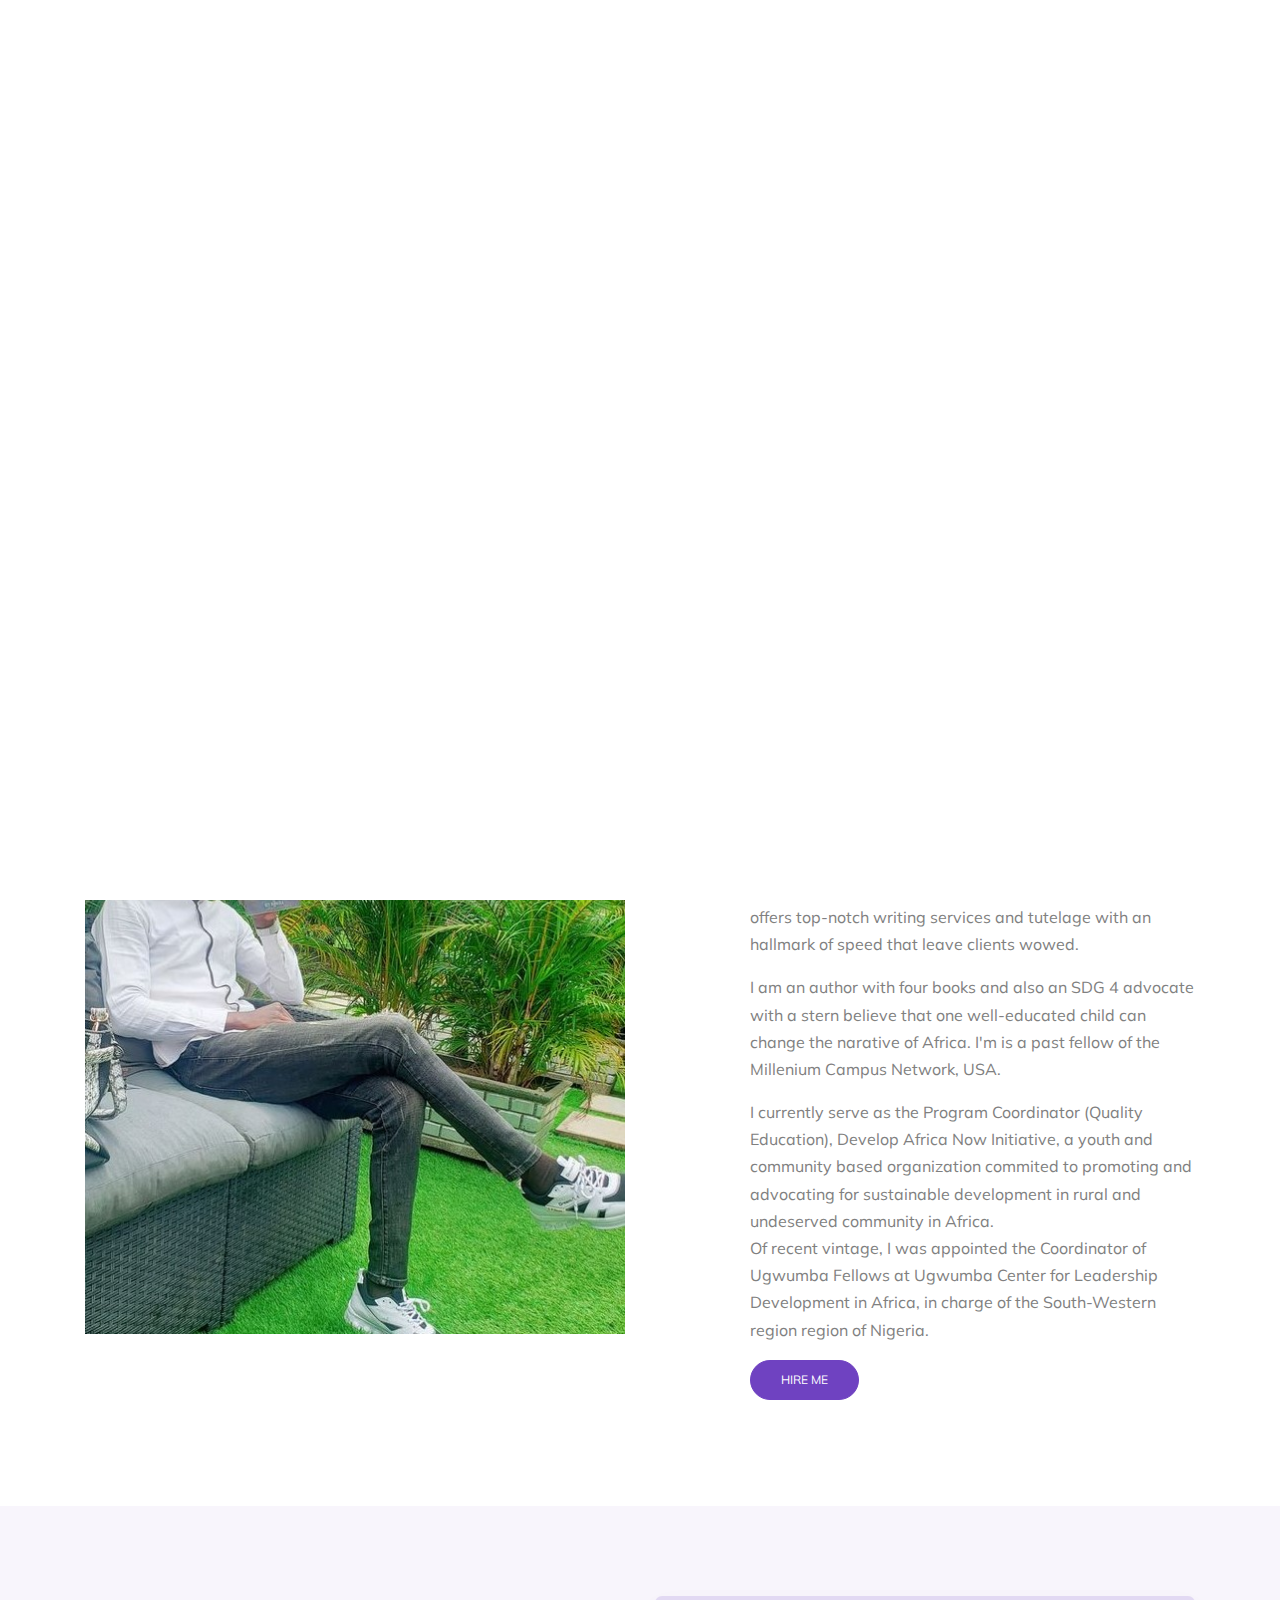
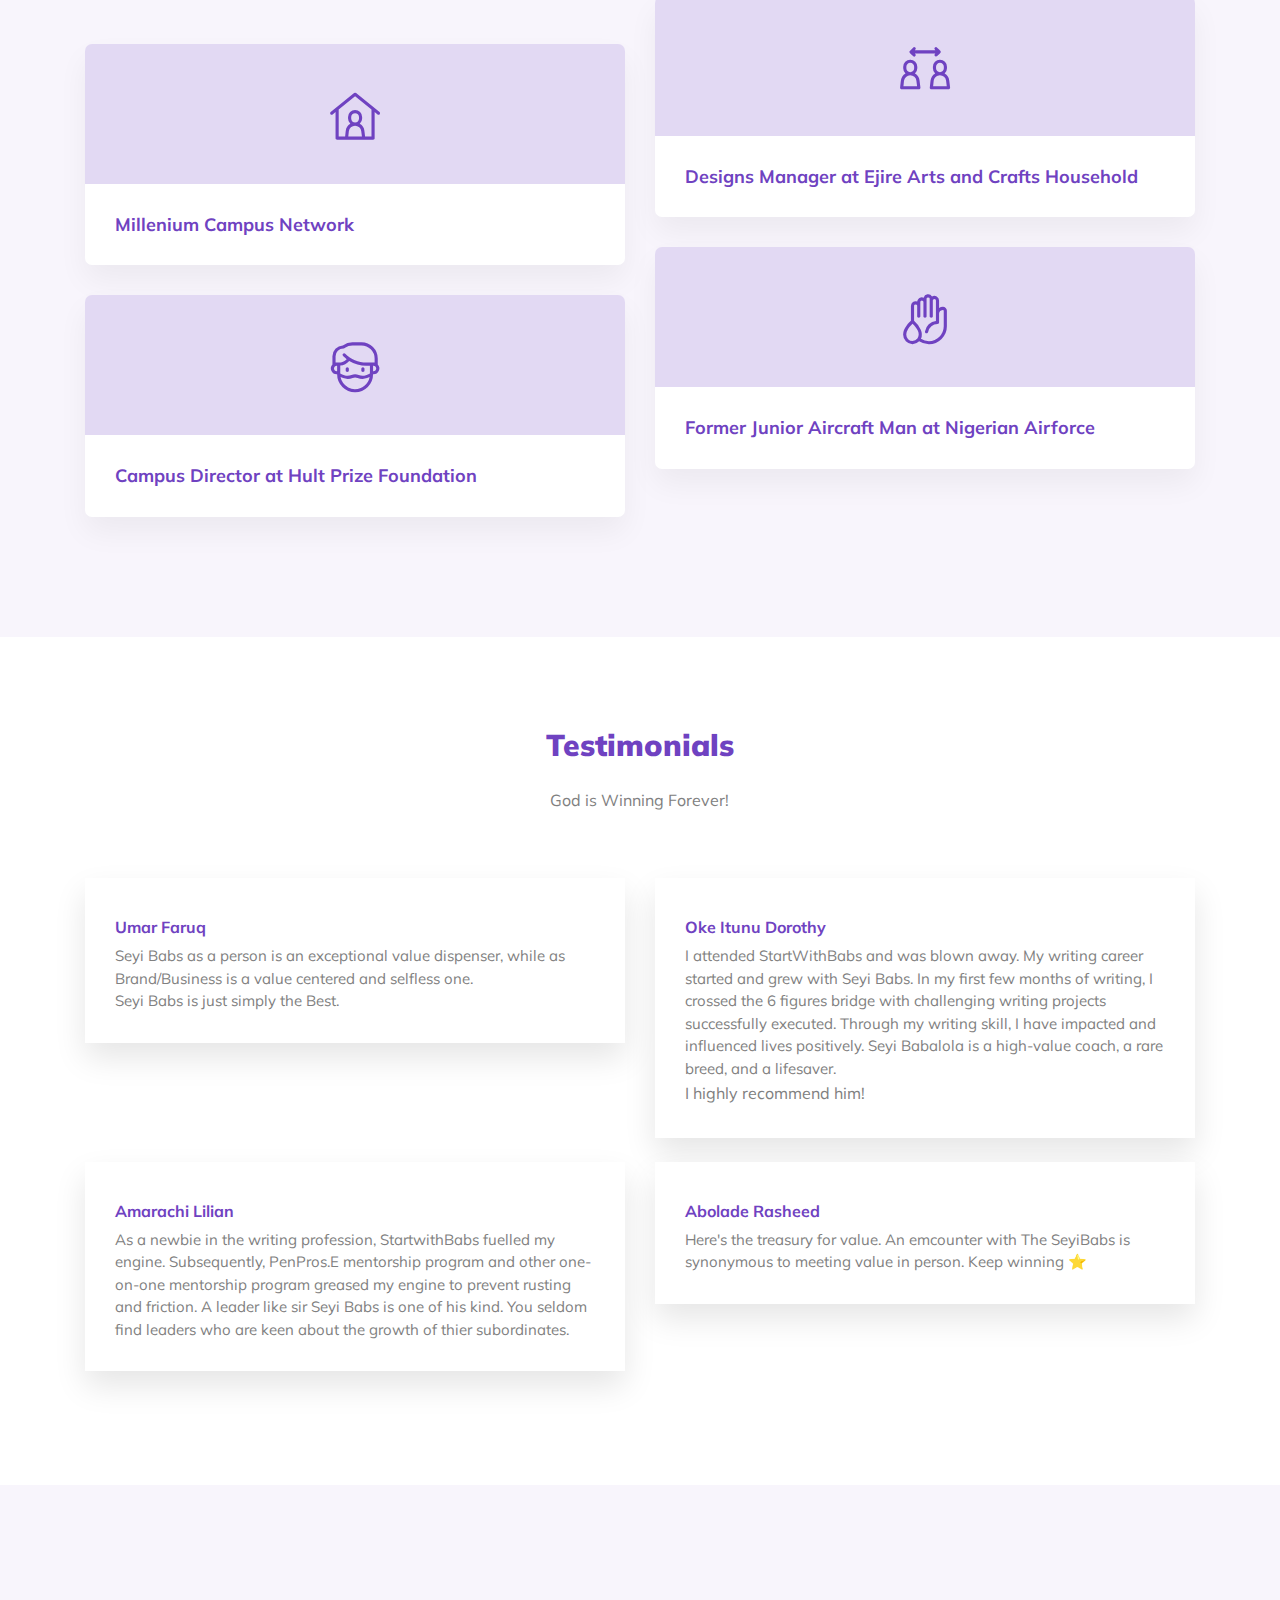
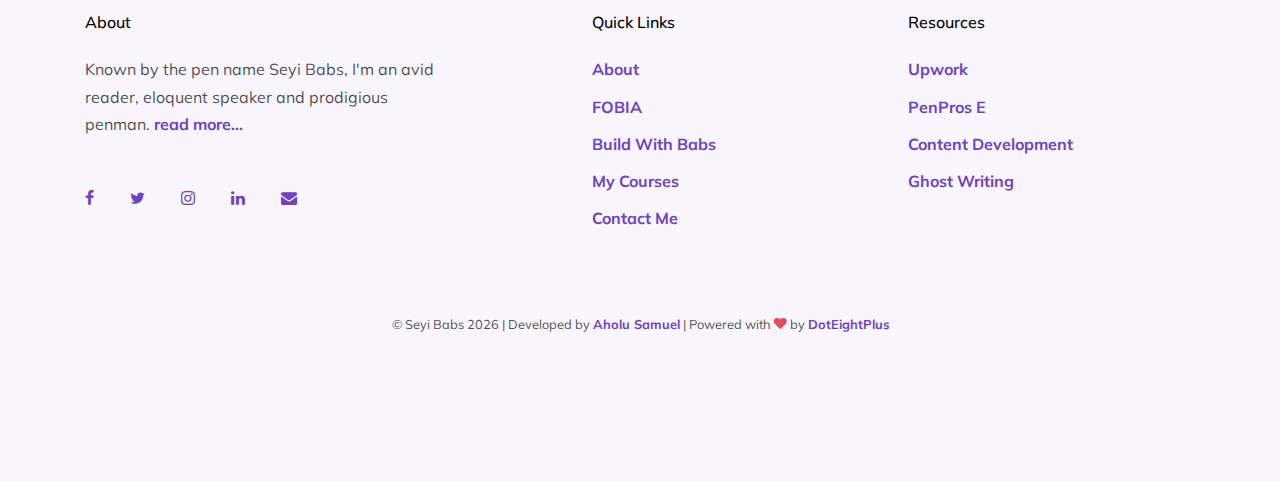
==== commit 72243a03: "Typo change" ====
--- a/index.html
+++ b/index.html
@@ -124,11 +124,11 @@
             <h2 class="mb-4 section-heading">Do you know me? 👀 </h2>
             <p>Known by the pen name Seyi Babs, I am an avid reader, eloquent speaker and prodigious penman.</p>
 
-              <p>I am is the co-founder of Penpros.E, a creative company that offers top-notch writing services and tutilage with an hallmark of speed that leaves clients wowed.</p>
-              
-              <p>I am an author with four books and also an SDG 4 advocate with a stern believe that one well-educated child can change the narative of Africa. I'm is a past fellow of the Millinium Campus Network, USA.</p>
-              
-              <p>I currently serve as the Program Coordinator (Quality Education), Develop Africa Now Initiative, a youth and community based organization commited to promoting and advocation for sustainable development in rural and undeserved community in Africa.<br>Of recent vintage, I was appointed the Coordinator of Ugwumba Fellows at Ugwumba Center for Leadership Development in Africa, in charge of the Southwe regionstern region of Nigeria.</p>
+              <p>I am the co-founder of Penpros.E, a creative company that offers top-notch writing services and tutelage with an hallmark of speed that leave clients wowed.</p>
+              
+              <p>I am an author with four books and also an SDG 4 advocate with a stern believe that one well-educated child can change the narative of Africa. I'm is a past fellow of the Millenium Campus Network, USA.</p>
+              
+              <p>I currently serve as the Program Coordinator (Quality Education), Develop Africa Now Initiative, a youth and community based organization commited to promoting and advocating for sustainable development in rural and undeserved community in Africa.<br>Of recent vintage, I was appointed the Coordinator of Ugwumba Fellows at Ugwumba Center for Leadership Development in Africa, in charge of the South-Western region region of Nigeria.</p>
               <p><a href="./contact" class="btn btn-primary">Hire Me</a></p>
             <!-- <ul class="list-check list-unstyled mb-5">
               <li>I`m a copywriter</li>
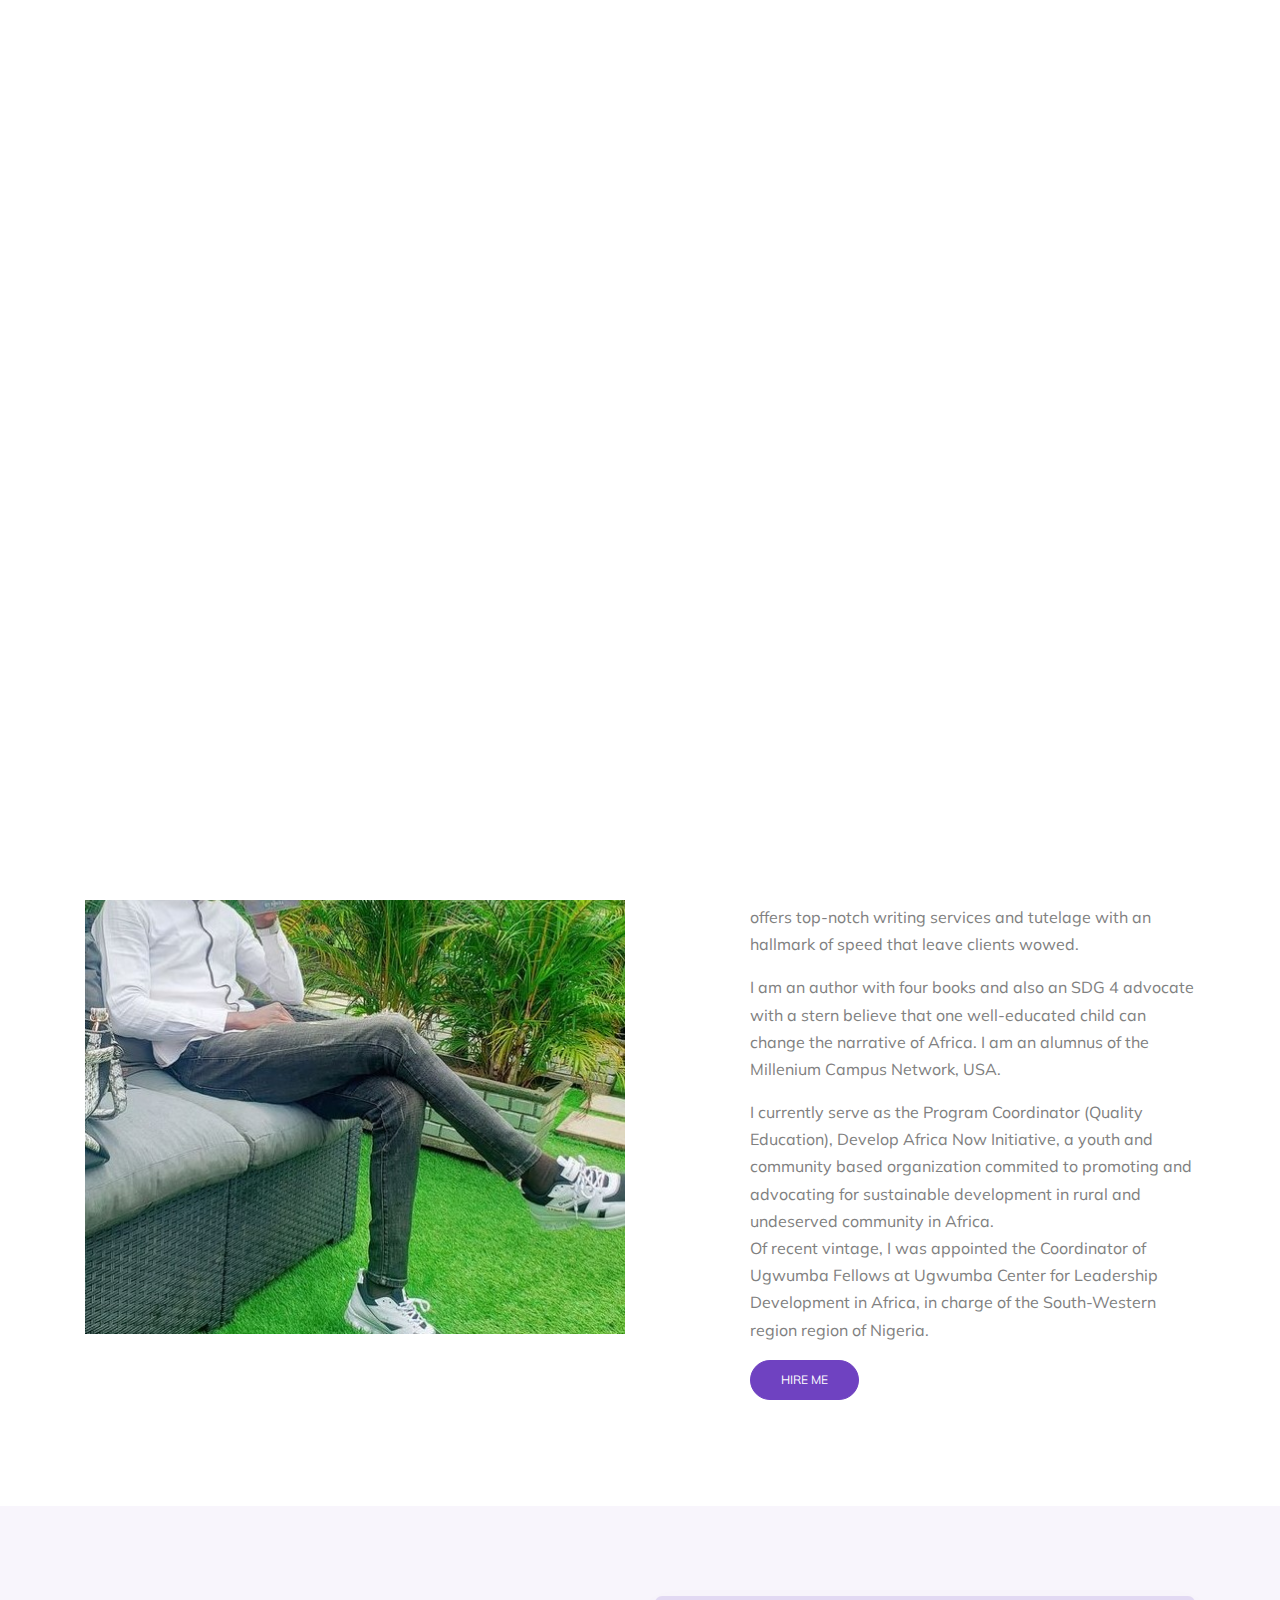
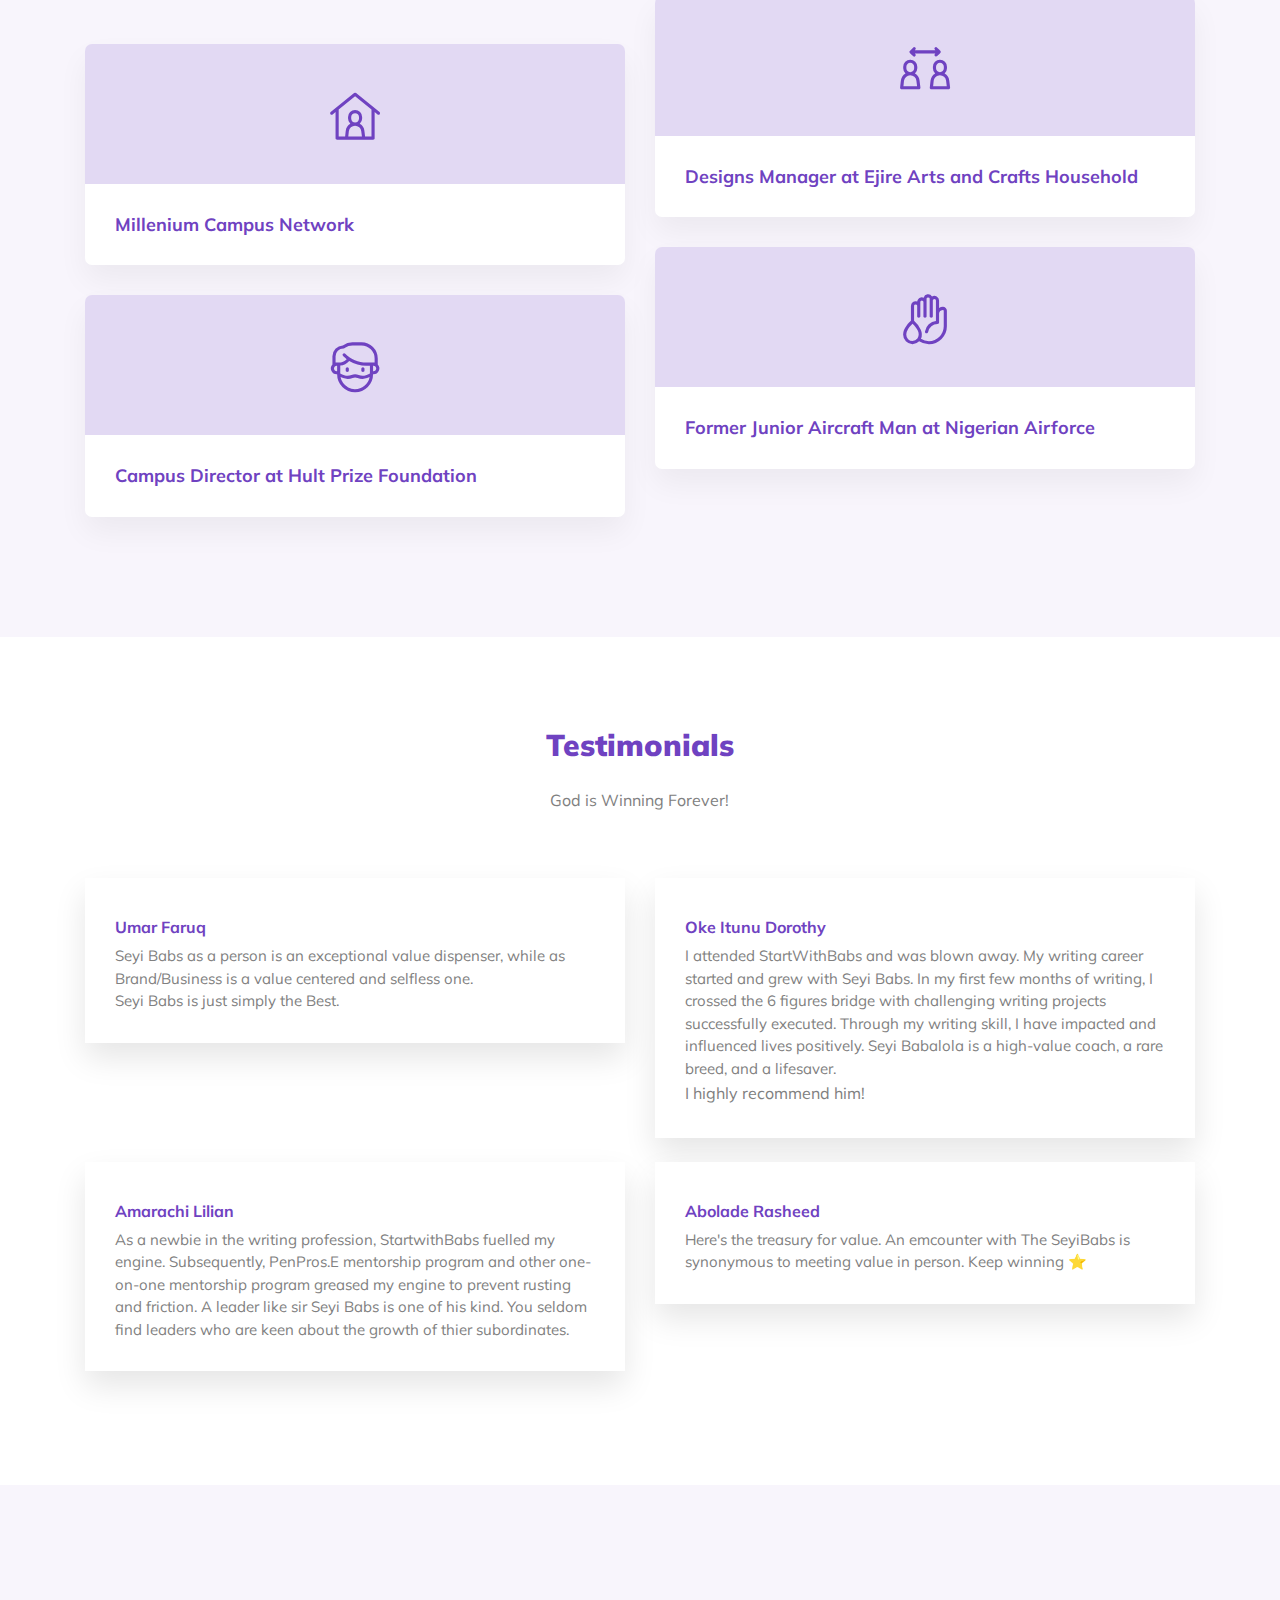
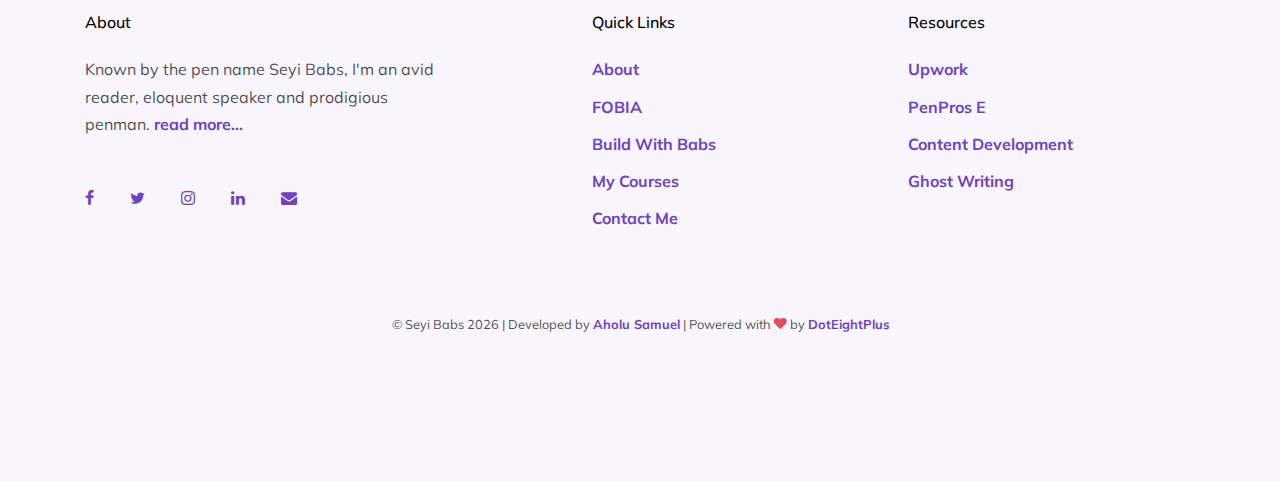
==== commit b7e111ae: "Typo Errors  fixed" ====
--- a/index.html
+++ b/index.html
@@ -126,7 +126,7 @@
 
               <p>I am the co-founder of Penpros.E, a creative company that offers top-notch writing services and tutelage with an hallmark of speed that leave clients wowed.</p>
               
-              <p>I am an author with four books and also an SDG 4 advocate with a stern believe that one well-educated child can change the narative of Africa. I'm is a past fellow of the Millenium Campus Network, USA.</p>
+              <p>I am an author with four books and also an SDG 4 advocate with a stern believe that one well-educated child can change the narrative of Africa. I am an alumnus of the Millenium Campus Network, USA.</p>
               
               <p>I currently serve as the Program Coordinator (Quality Education), Develop Africa Now Initiative, a youth and community based organization commited to promoting and advocating for sustainable development in rural and undeserved community in Africa.<br>Of recent vintage, I was appointed the Coordinator of Ugwumba Fellows at Ugwumba Center for Leadership Development in Africa, in charge of the South-Western region region of Nigeria.</p>
               <p><a href="./contact" class="btn btn-primary">Hire Me</a></p>
